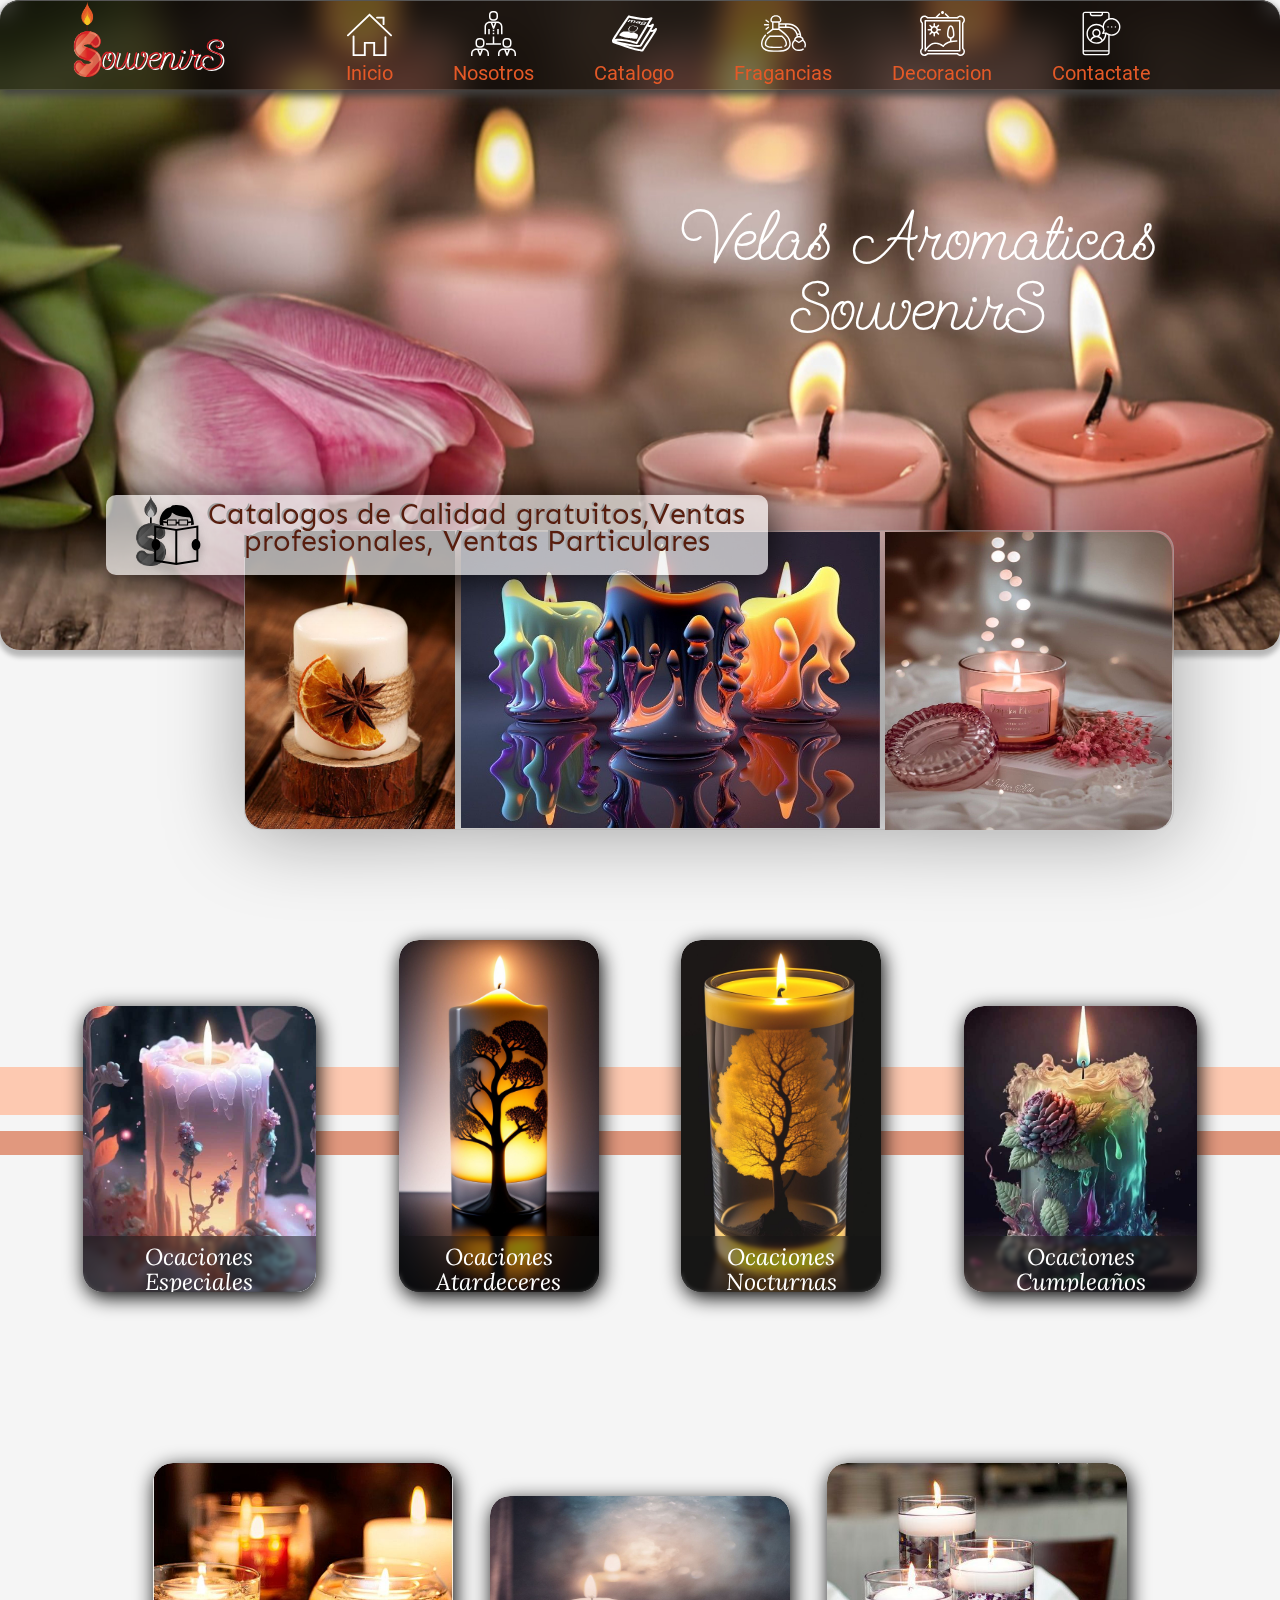
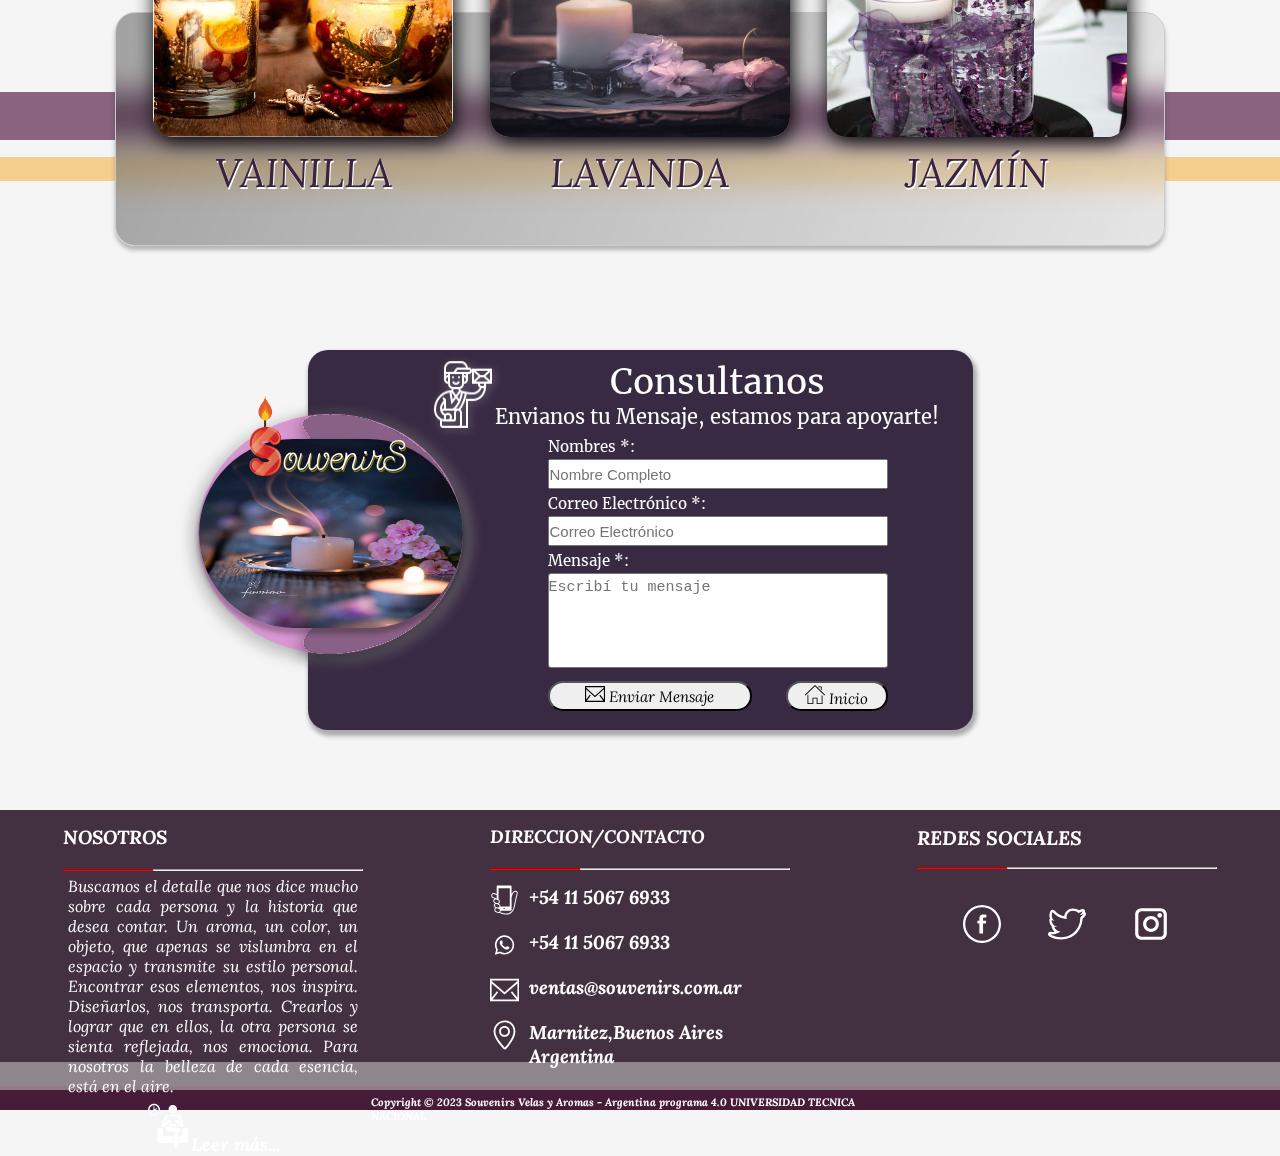
==== index.html @ 7fc3447e "Merge branch 'master' of https://github.com/inr3lme/ProyectoIntegradorGrupo9" ====
<!DOCTYPE html>
<html lang="es">
  <head>
    <meta charset="UTF-8" />
    <meta http-equiv="X-UA-Compatible" content="IE=edge" />
    <meta name="viewport" content="width=device-width, initial-scale=1.0" />
    <title>SouvenirS Velas y Aromas</title>
    <link rel="stylesheet" href="styles/fonts.css" />
    <link rel="stylesheet" href="styles/estilos.css" />
    <!--<link href="https://cdn.jsdelivr.net/npm/bootstrap@5.3.0-alpha3/dist/css/bootstrap.min.css" rel="stylesheet" integrity="sha384-KK94CHFLLe+nY2dmCWGMq91rCGa5gtU4mk92HdvYe+M/SXH301p5ILy+dN9+nJOZ" crossorigin="anonymous">
<script src="https://cdn.jsdelivr.net/npm/bootstrap@5.3.0-alpha3/dist/js/bootstrap.bundle.min.js" integrity="sha384-ENjdO4Dr2bkBIFxQpeoTz1HIcje39Wm4jDKdf19U8gI4ddQ3GYNS7NTKfAdVQSZe" crossorigin="anonymous"></script>-->
  </head>
  <body>

<!--------------------header------------------->
<header>
  <div class="logo">
    <img src="./images/letraS.png" alt="" />
    <h2>ouvenirS</h2>
    <h2>ouvenirS</h2>
  </div>
  <nav class="frame">
    <ul>
      <li>
        <a href="index.html"><img class="colorSvg" src="./images/home.svg" alt="" />Inicio</a>
      </li>
      <li>
        <a href="#nosotros"><img class="colorSvg" src="./images/nosotros.svg" alt=""/>Nosotros</a>
      </li>
      <li>
        <a href=""><img class="colorSvg" src="./images/catalogo.svg" alt=""/>Catalogo</a>
      </li>
      <li>
        <a href="#fragancias"><img class="colorSvg" src="./images/fragancia.svg" alt=""/>Fragancias</a>
      </li>
      <li>
        <a href="#decoration"><img class="colorSvg" src="./images/decoracion.svg" alt=""/>Decoracion</a>
      </li>
      <li>
        <a href="#contacto"><img class="colorSvg" src="./images/contacto.svg" alt=""/>Contactate</a>
      </li>
    </ul>
  </nav>
</header>
<!--------------------Main--------------------->
<main>
  <img src="./images/fondoMain1C.png" alt=""/>
  <h1>
    Velas Aromaticas <br/>SouvenirS
  </h1>
  
  <div class="pantallaCatalogo">
    <div class="catalogoPantalla">
      <div class="textoCatalogo">
        <img src="./images/logoBN.png" alt=""/>
        <img src="./images/man-reading.svg" alt=""/>
        <span>Catalogos de Calidad gratuitos,Ventas profesionales, Ventas
          Particulares</span>
        <span>Catalogos de Calidad gratuitos,Ventas profesionales, Ventas
          Particulares</span>
      </div>
    </div>
    <div class="pantallaVentas">
      <img src="./images/vela1.jpg" alt=""/>
      <img src="./images/vela2.jpeg" alt=""/>
      <img src="./images/vela3.jpeg" alt=""/>
    </div>   
  </div>

  <div class="primerasCards">
    <div class="cinta1b"></div>
    <div class="cinta1a"></div>

    <div class="cards">
      <div class="card card1">
        <img src="./images/imagenCard1a.jpeg" alt=""/>

        <div class="description">
          <h2>Ocaciones Especiales</h2>
          <br>
          <p>🕯️"ENCUENTROS AUTENTICOS" Velas naturales formuladas a base de aceites vegetales y perfumadas notas especiadas y frutales.</p>
        </div>
      </div>
      <div class="card card2">
        <img src="./images/imagenCard1b.jpeg" alt=""/>

        <div class="description">
          <h2>Ocaciones Atardeceres</h2> <br>
          <p>🕯️"RESPETAR LA NATURALEZA" Velas eco-blend, aromas alegres y frescos. Perfumadas notas en pomelo y enebro.</p>
        </div>
      </div>
      <div class="card card3">
        <img src="./images/imagenCard1c.jpeg" alt=""/>
        <div class="description">
          <h2>Ocaciones Nocturnas</h2> <br>
          <p>🕯️"DISEÑOS SELECTOS Una envolvente y profunda sensacion de sentir notas citricas de la bergamota, distinguida y sensual.

          </p>
        </div>
      </div>
      <div class="card card4">
        <img src="./images/imagenCard1d.jpeg" alt=""/>
        <div class="description">
          <h2>Ocaciones Cumpleaños</h2> <br>
          <p>🕯️"CELEBRACIONES" Aromas que conmemoran historias.Vela silver. Delicadas notas de madera blanca, aroma dulce,suave y elegante.</p>
        </div>
      </div>
    </div>
  </div>
  
    <div class="segundasCards" id="fragancias">

        <div class="cinta2b"></div>
        <div class="cinta2a"></div>
        <div class="fondoTransparente">
          <div class="cards2">
            <div class="container">
                <div class="card card1b">
                  <img src="./images/imagenVainilla.png" alt="">
                </div>
                <div class="txtVainilla">
                  <h2>VAINILLA</h2>
                </div>
            </div>
            <div class="container">
              <div class="card card2b">
                <img src="./images/imagenLavanda.jpeg" alt="">
              </div>
              <div class="txtLavanda">
                <h2>LAVANDA</h2>
              </div>
          </div>
            <div class="container">
              <div class="card card3b">
                <img src="./images/imagenJazmin.png" alt="">
              </div>
              <div class="txtJazmin">
                <h2>JAZMÍN</h2>
              </div>
          </div>
          </div>
        </div>

    </div>

  <div class="formularioContacto">
    <div class="logoForm">
      <div class="fondoLogo">
        <div class="fondoClaro"></div>
        <div class="fondoObscuro">
          <img src="./images/vectorObscuro.svg" alt="">
        </div>
        <img src="./images/imagenLogoForm.png" alt="">  
      </div>
      <div class="logF">
        <img src="./images/letraS.png" alt="">
        <h2>ouvenirS</h2>
      </div>
    </div>
    <div class="headerForm">
      <div class="imgText">
        <img src="./images/mailman.png" alt="">
        <div class="textHeaderForm">
        <h2>Consultanos</h2>
        <h2>Envianos tu Mensaje, estamos para apoyarte!</h2>
        </div>
    </div>
    <form action="#">
        <div class="formulario">
          <div class="nombres">
            <label for="nombres">Nombres *:</label>
            <input type="text" name="nombres" id="" placeholder="Nombre Completo" required>
          </div>
          <div class="correo">
            <label for="correo">Correo Electrónico *:</label>
            <input type="email" name="correo" id="" placeholder="Correo Electrónico" required>
          </div>
          <div class="mensaje">
            <label for="mensaje">Mensaje *:</label>
            <textarea name="mensaje" id="" cols="30" rows="20" resizable="false" placeholder="Escribí tu mensaje" required></textarea>
          </div>  
          <div class="btnFormulario">
            <button><img src="./images/email.svg" alt="">  Enviar Mensaje</button> 
            <button><img href="index.html" src="./images/home.svg" alt=""> Inicio</button>
          </div>
        </div>
    </form>
    </div> 
  </div> 
</main>
<!-------------------Footer-------------------->
<footer>
  <div class="cinta3b"></div>
  <div class="cinta3a"></div>
  <div class="contenidoFooter">
    <div class="nosotros" id="nosotros">
      <h2>NOSOTROS</h2><br>
      <div class="lineasFooter1">
        <hr>
        <hr>
      </div>
      <p>
        Buscamos el detalle que nos dice mucho sobre cada persona y la historia que desea contar. Un aroma, un color, un objeto, que apenas se vislumbra en el espacio y transmite su estilo personal. Encontrar esos elementos, nos inspira. Diseñarlos, nos transporta. Crearlos y lograr que en ellos, la otra persona se sienta reflejada, nos emociona. Para nosotros la belleza de cada esencia, está en el aire.
      </p>
      <div class="enlace">
        
        <h3><a href="nosotros.html"><img src="./images/waiting-while-reading-sit-wait-waiting-room-svgrepo-com.svg" alt="">Leer más...</a></h3>
      </div>
    </div>
    <div class="direccion">
      <h2>DIRECCION/CONTACTO</h2><br>
      <div class="lineasFooter2">
        <hr>
        <hr>
      </div>
      <div class="direccionIconos">
        <div class="iconoContacto">
          <img src="./images/smartphone-12-svgrepo-com.svg" alt="" class="iconoDireccion"> <h3>+54 11 5067 6933</h3>
        </div>
        <div class="iconoContacto">
          <img src="./images/whatsapp-svgrepo-com.svg" alt="" class="iconoDireccion"> <h3>+54 11 5067 6933</h3>
        </div>
        <div class="iconoContacto">
          <img src="./images/email.svg" alt="" class="iconoDireccion"> <h3>ventas@souvenirs.com.ar</h3>
        </div>
        <div class="iconoContacto">
          <img src="./images/location-pin-svgrepo-com.svg" alt="" class="iconoDireccion"> <h3>Marnitez,Buenos Aires Argentina</h3>
        </div>
      </div>
    </div>
    <div class="sociales">
      <h2>REDES SOCIALES</h2><br>
      <div class="lineasFooter3">
        <hr>
        <hr>
      </div>
      <div class="iconosSociales">
        <a href=""><img src="./images/facebook-svgrepo-com.svg" alt="" class="iconoSociales"></a>
        <a href=""><img src="./images/twitter-svgrepo-com.svg" alt="" class="iconoSociales"></a> 
        <a href=""><img src="./images/instagram-svgrepo-com.svg" alt="" class="iconoSociales"></a>
      </div>
    </div>
  </div>
  <div class="derechos">
    <h6>Copyright © 2023 Souvenirs Velas y Aromas - Argentina programa 4.0 UNIVERSIDAD TECNICA NACIONAL</h6>
  </div>
</footer> 
  </body>
</html>
---- styles/fonts.css ----
@font-face {
    font-family: 'Send Flowers';
    src: url(../Fonts/SendFlowers-Regular.ttf);
}
@font-face {
    font-family: Roboto;
    src: url(../Fonts/Roboto-Regular.ttf);
}
@font-face {
    font-family: Sen;
    src: url(../Fonts/Sen-Regular.ttf);
}
@font-face {
    font-family: Lora;
    src: url(../Fonts/Lora-Italic-VariableFont_wght.ttf);
}
@font-face {
    font-family: Merri;
    src: url(../Fonts/Merriweather-Regular.ttf);
}
---- styles/estilos.css ----
*{
    margin:0;
    padding: 0;
    box-sizing: border-box;
    text-decoration: none;
}

body{
    background:whitesmoke;
    position: relative;
}

header {
    position:fixed;
    width:100%;
    height: 90px;
    left: 0px;
    top: 0px;
    background:rgba(0,0,0,0.5);
    backdrop-filter: blur(12.5px);
    border-radius: 20px 20px 0px 0px;
    box-shadow:0px 5px 10px rgb(65, 65, 65); 
    border-style: outset;
    border-width: 1px 0px 0px;
    border-color:rgb(86, 86, 86); 
    border-bottom: 1px solid #FFFFFF20;
    z-index: 1;
}
header::before{
    content:'';
    position:absolute;
    top: 0px;
    left: -100%;
    width: 100%;
    height: 100%;
    background: linear-gradient(90deg,transparent,rgba(255,255,255,.4),transparent);
    transition: .5s;
}
header:hover::before{
    left: 100%;
}

.logo img{
    position:absolute;
    width:65px;
    height:75px;
    left:55px;
    top:1px;
}
.logo h2{
    position: absolute;
    width: 124px;
    height: 50px;
    left: 102px;
    top: 31px;
    font-family: 'Send Flowers', cursive;
    font-style: normal;
    font-weight: 400;
    font-size: 40px;
    line-height: 50px;
    color: #FFFFFF;
}

.logo h2 + h2 {
    position: absolute;
    width: 124px;
    height: 50px;
    left: 100px;
    top: 30px;

    font-family: 'Send Flowers';
    font-style: normal;
    font-weight: 400;
    font-size: 40px;
    line-height: 50px;
    color: #D12228;
}

.frame{
    display:flex;
    flex-direction: row;
    justify-content: flex-end;
    padding: 0px 129px 0px 0px;
    /*gap:55px;*/

    position: absolute;
    width: 100%;
    height: 85px;
    left: 0px;
    top: 10px;
}
.frame ul {
    display: flex;
    list-style: none;
    gap: 60px;
}

.frame a{
    display:flex;
    flex-direction: column;
    align-items: center;
    font-family: Roboto;
    font-weight: 400;
    font-size: 20px;
    line-height: 35px;
    text-align: center;
    color:#E45927;
}

.colorSvg{
    filter: brightness(0) saturate(100%) invert(100%) sepia(100%) saturate(2%) hue-rotate(100deg) brightness(105%) contrast(101%);
    width:45px;
    height:45px;
    text-align: center;
    transition: .3s;
}

.colorSvg:hover{
    filter: brightness(0) saturate(100%) invert(90%) sepia(75%) saturate(400%) hue-rotate(3deg) brightness(107%) contrast(104%);
    transform: translate(-3px) scale(1.05);
}
.frame a:hover > img{
    filter: brightness(0) saturate(100%) invert(90%) sepia(75%) saturate(400%) hue-rotate(3deg) brightness(107%) contrast(104%);
    transform: translate(-3px) scale(1.05);
}

main > img{
    position: absolute;
    top: 0px;
    left: 0px;
    width: 100%;
    height: 650px;
    box-shadow: 0px 5px 5px 2px rgba(0, 0, 0, 0.25);
    border-radius: 20px;
}
main h1{
    position: absolute;
    width: 497px;
    height: 95px;
    left: 670px;
    top: 203px;

    font-family: 'Send Flowers';
    font-style: normal;
    font-weight: 400;
    font-size: 70px;
    line-height: 70px;
    text-align: center;
    color: #ffffff;
}
.pantallaCatalogo{
    position: relative;
    width:1068px;
    height: 380px;
    left: 0px;
    margin:0 auto;
    top:495px;
    display: flex;
    justify-content:flex-end;
}
.textoCatalogo{
    position: absolute;
    width: 662px;
    height: 80px;
    /*left: 80px;*/
    left: 0px;
    top: 0px;
    background: rgba(239, 239, 239, 0.7);
    box-shadow: 4px 4px 40px rgba(0, 0, 0, 0.8);
    border-radius: 10px;
    z-index: 1;
}
.textoCatalogo img{
    position: absolute;
    width: 70px;
    height: 70px;
    left: 10px;
    top: 1px;
}
.textoCatalogo img + img{
position: absolute;
width: 60px;
    height: 60px;
    left: 40px;
    top: 10px;
    filter: drop-shadow(0px 4px 5px rgba(0, 0, 0, 0.3));
}

.textoCatalogo span{
    position: absolute;
    width: 587px;
    height: 56px;
    left: 75px;
    top: 5px;

    font-family: 'Sen';
    font-style: normal;
    font-weight: 400;
    font-size: 29px;
    line-height: 27px;
    text-align: center;
    color: #A0A0A0;
}

.textoCatalogo span + span{
    position: absolute;
    width: 587px;
    height: 55px;
    left: 77px;
    top: 6px;

    font-family: 'Sen';
    font-style: normal;
    font-weight: 400;
    font-size: 29px;
    line-height: 27px;
    text-align: center;
    color: #571D0E;
}

.pantallaVentas{
    position: absolute;
    box-sizing: border-box;
    /*margin: 0 auto;*/
    width: 930px;
    height: 300px;
    top: 35px;

    background: linear-gradient(180deg, rgba(255, 255, 255, 0.25) 0%, rgba(255, 255, 255, 0) 120.69%);
    border: 1px solid rgba(167, 165, 165, 0.5);
    filter: drop-shadow(0px 4px 40px rgba(0, 0, 0, 0.35));
    backdrop-filter: blur(10px);
    border-radius: 20px;

    font-display: flex;
    
}
.pantallaVentas img:nth-child(1){
    position: absolute;
    width: 210px;
    height: 298px;
    left: 0px;
    top: 0px;
    border-radius: 20px 0px 0px 20px;
}
.pantallaVentas img:nth-child(2){
    position: absolute;
    width: 419px;
    height: 296px;
    left: 216px;
    top: 1px;
}

.pantallaVentas img:nth-child(3){
    position: absolute;
    width: 287.04px;
    height: 298px;
    left: 640px;
    top: 1px;
    border-radius: 0px 20px 20px 0px;
}

.cinta1a{
    position: absolute;
    width: 100%;
    height: 48px;
    left: 0px;
    top: 1067px;
    background: #FDC9B1;
}
.cinta1b{
    position: absolute;
    width: 100%;
    height: 24px;
    left: 0px;
    top: 1131px;
    background: #E1987E;
}

.cards{
    position: relative;
    width: 100%;
    height: 352px;
    left: 0px;
    top: 560px;
    
    display: flex;
    justify-content: space-evenly;
    align-items: flex-end;
}
.card{
    border-radius:20px;
    box-shadow:2px 5px 20px black;
    overflow:hidden;

}
.card h2{
    font-family: Lora;
    font-size: 1.45rem;
    font-weight:normal;
    font-style: italic;
    line-height: 25px;
}

.description{
    box-sizing: border-box;
    padding: 8px;
    position: relative;
    background: rgba(19, 19, 19, 0.5);
    backdrop-filter: blur(2px);
    color: white;
    bottom: 60px;
    text-align: center;
    transition: .5s;
}

.card:hover{
    cursor: pointer;
}
.card:hover .description{
    bottom:175px;
    background: black;
}
.card1{
    width: 233px;
    height: 286px;
}
.card1 img{
    width: 233px;
    height: 286px;
    border-radius: 20px;   
}

.card2{
    width: 200px;
    height: 352px;
}
.card2 img{
    width: 200px;
    height: 352px;
    border-radius: 20px;
}
.card3 {
    width: 200px;
    height: 352px;
}    
.card3 img{
    width: 200px;
    height: 352px;
    border-radius: 20px;
}
.card4 {
    width: 233px;
    height: 286px;
}    
.card4 img{
    width: 233px;
    height: 286px;
    border-radius: 20px;
}

.segundasCards{
    position: relative;
    top:740px;
    width: 100%;
}

.segundasCards h2{
    font-family: Lora;
    font-size: 2.5rem;
    font-weight: normal;
    font-style: italic;
    text-shadow: 1px 2px #FFFFFF;
    color:#3b2340;
}

.cinta2b{
    position: absolute;
    width: 100%;
    height: 48px;
    left: 0px;
    top: 220px;
    background: #896380;;
}
.cinta2a{
    position: absolute;
    width: 100%;
    height: 24px;
    left: 0px;
    top: 285px;
    background: #F5CF8E;
}

.fondoTransparente{
    position:absolute;
    left:0;
    right:0;
    margin-left: auto;
    margin-right: auto;
    width: 82%;
    height: 234px;
    top: 140px;

    background: linear-gradient(110.22deg, rgba(0, 0, 0, 0.34) -1.34%, rgba(153, 153, 153, 0.06) 114.55%);
    border: 1px solid #CDCCCC;
    box-shadow: 0px 4px 4px rgba(29, 29, 29, 0.3);
    backdrop-filter: blur(15px);
    border-radius: 20px;
}

.cards2{
    margin-top: -150px;
    display: flex;
    justify-content:space-evenly ;
    align-items: flex-end;
}
.container{
    display: flex;
    flex-flow: column;
    gap:10px;
}
.card1b{
    width: 300px;
    height: 274px;
}

.card1b img{
    width: 300px;
    height: 274px;
    border-radius: 20px;
}
.txtVainilla{
    width: 300px;
    text-align: center;
}

.card2b{
    width: 300px;
    height: 241px;
    
}

.card2b img{
    width: 300px;
    height: 241px;
    border-radius: 20px;
}

.txtLavanda{
    width: 300px;
    text-align: center;
}

.card3b{
    width: 300px;
    height: 274px;
}

.card3b img{
    width: 300px;
    border-radius: 20px;  
}

.txtJazmin{
    width: 300px;
    text-align: center;
}

.formularioContacto{
    position: absolute;
    width: 665px;
    height: 380px;
    left:0;
    right:0;
    margin-left: auto;
    margin-right: auto;
    top: 1950px;
    background-color: #382A43;
    box-shadow: 2px 4px 4px 2px rgba(0, 0, 0, 0.3);
    border-radius: 20px;
}
.logoForm{
    position: absolute;
    width: 265px;
    height: 240px;
    left: -110px;
    top: 64px;
    border-radius: 90%;
    background-color: #D896D2;
    box-shadow: -4px 4px 15px rgba(0, 0, 0, 0.25), 4px 4px 15px rgba(255, 255, 255, 0.4);
    box-shadow: -4px 4px 15px 2px rgba(0, 0, 0, 0.25), 4px 4px 15px 2px rgba(255, 255, 255, 0.4);
}
.logF{
    position: absolute;
    top:-18px;
    left: 30px;
    display: flex;
    align-items: flex-end; 
    margin: 0;
    padding: 0;
}
.logF img{
    width: 75px;
    height: 80px;
}
.logF h2{
    font-family: 'Send Flowers', cursive;
    font-style: normal;
    font-weight: 400;
    font-size: 40px;
    line-height: 50px;
    color: #FFFFFF;
    text-shadow: 1px 2px #81750A;
    margin-bottom:-6px;
    margin-left: -20px;
}

.fondoObscuro{
    position: absolute;
    width: 157.44px;
    height: 238px;
    left: 85px;
    top: -12px;
}

.fondoLogo> img{
    position: absolute;
    width: 264px;
    height: 188.86px;
    left: 1px;
    top: 25px;

    box-shadow: 0px 4px 4px 2px rgba(0, 0, 0, 0.25);
    border-radius: 100px;
}

.headerForm{
    width:95%;
    margin-top:10px;
}
.imgText{
    display: flex;
    justify-content: flex-end;
    text-align: center;
    font-family: Merri;
    color: #fff;
}
.headerForm img{
    filter: drop-shadow(2px 2px 5px rgba(255, 255, 255, 0.3));
}

.textHeaderForm h2:nth-child(1){
    font-weight: 400;
    font-size: 35px;
}
.textHeaderForm h2:nth-child(2){
    font-weight: 400;
    font-size: 20px;
}

.formulario{
    position:absolute;
    display: flex;
    flex-direction: column;
    align-self:stretch;
}
.nombres {
    width: 340px;
    height: 75px;
    margin-left: 240px;
    margin-top: 8px;
    font-family: Merri;
    color: #fff;
    font-size:15px;
    display: flex;
    flex-direction: column;
    gap:3px;

}
.nombres input{
    width:100%;
    height: 30px;
    font-size: 15px;
}

.correo{
    width: 340px;
    height: 75px;
    margin-left: 240px;
    margin-top: -18px;
    font-family: Merri;
    color: #fff;
    font-size:15px;
    display: flex;
    flex-direction: column;
    gap:3px;
}
.correo input{
    width: 100%;
    height: 30px;
    font-size: 15px;
}
.mensaje{
    width: 340px;
    height: 120px;
    margin-left: 240px;
    margin-top: -18px;
    font-family: Merri;
    color: #fff;
    font-size:15px;
    display: flex;
    flex-direction: column;
    gap:3px;
}
.mensaje textarea{
    width: 100%;
    height: 95px;
    resize: none;
    font-size: 15px;
    padding-top: 5px;
    border-radius: 3px;
}

.btnFormulario{
    width: 340px;
    height: 30px;
    margin-left: 240px;
    margin-top: 10px;
    display: flex;
    justify-content:space-between;
    gap:15px;
}
.btnFormulario img{
    width: 20px;
}
.btnFormulario button:nth-child(1){
    width:60%;
    font-family: Lora;
    font-size: 15px;
    border-radius: 50px;
}
.btnFormulario button:nth-child(2){
    width:30%;
    font-family: Lora;
    font-size: 15px;
    border-radius: 50px;
}

footer{
position: absolute;
width: 100%;
height: 300px;
top: 2410px;
background: #433041;
font-family: Lora;
}

.cinta3b{
    position: absolute;
    width: 100%;
    height: 24px;
    left: 0px;
    top: 276px;

    background: #4B0730;
    opacity: 0.5;
    
}

.cinta3a{
    position: absolute;
    width: 100%;
    height: 28.01px;
    left: 0px;
    top: 252px;

    background: rgba(217, 217, 217, 0.5);
}

.contenidoFooter{
    position: relative;
    display:flex;
    justify-content:space-around;
}

.nosotros{
    /*position: absolute;*/
    width: 300px;
    height: 300px;
    left: 77px;
    top: 0px;
    padding-top:15px;
    color: #fff;
}
.nosotros h2{
    font-size:19px;
}
.lineasFooter1{
    display: flex;
}
.lineasFooter1 hr:nth-child(2){
    width:70%;
}
.lineasFooter1 hr:nth-child(1){
    width:30%;
    border-color: #fe0000;
}

.nosotros > p{
    padding: 5px;
    text-align:justify;
}
.enlace{
    display: flex;
    align-items: flex-end;
    justify-content: center;
}
.enlace a{
    text-decoration: none;
    color: #fff;
}
.enlace a img{
    width:45px;
    height: 50px;
    filter: brightness(0) saturate(100%) invert(100%) sepia(100%) saturate(2%) hue-rotate(100deg) brightness(105%) contrast(101%);filter: brightness(0) saturate(100%) invert(100%) sepia(100%) saturate(2%) hue-rotate(100deg) brightness(105%) contrast(101%);
}

.direccion{
    /*position: absolute;*/
    width: 300px;
    height: 300px;
    left: 460px;
    top: 0px;
    padding-top: 15px;
    font-family: Lora;
    color: #fff;
}
.direccion h2{
    font-size: 18px;
}
.lineasFooter2{
    display: flex;
}
.lineasFooter2 hr:nth-child(2){
    width:70%;
}
.lineasFooter2 hr:nth-child(1){
    width:30%;
    border-color: #fe0000;
}

.iconoDireccion {
    width: 29px;
    height: 30px;
    filter: brightness(0) saturate(100%) invert(100%) sepia(100%) saturate(2%) hue-rotate(100deg) brightness(105%) contrast(101%);filter: brightness(0) saturate(100%) invert(100%) sepia(100%) saturate(2%) hue-rotate(100deg) brightness(105%) contrast(101%);
}
.iconoContacto{
    padding-top: 15px;
    display: flex;
    align-content:space-between;
    gap:10px; 
}

.sociales{
    /*position: absolute;*/
    width: 300px;
    height: 300px;
    left: 850px;
    top: 0px;
    padding-top:15px;
    font-family: Lora;
    color: #fff;
    font-size: 13px;
}
.lineasFooter3{
    display: flex;
}
.lineasFooter3 hr:nth-child(2){
    width:70%;
}
.lineasFooter3 hr:nth-child(1){
    width:30%;
    border-color: #fe0000;
}
.iconosSociales{
    display: flex;
    justify-content:space-evenly;
    padding-top: 35px;
}
.iconoSociales{
    width: 38px;
    height: 40px;
    filter: brightness(0) saturate(100%) invert(100%) sepia(100%) saturate(2%) hue-rotate(100deg) brightness(105%) contrast(101%);filter: brightness(0) saturate(100%) invert(100%) sepia(100%) saturate(2%) hue-rotate(100deg) brightness(105%) contrast(101%);
}

.derechos{
    position: absolute;
    width: 41%;
    top: 95%;
    left: 29%;
    right: 0;
    margin-left: 0 auto;
    margin-top: 0 auto;
    text-decoration: italic;
    color: #fff;
}
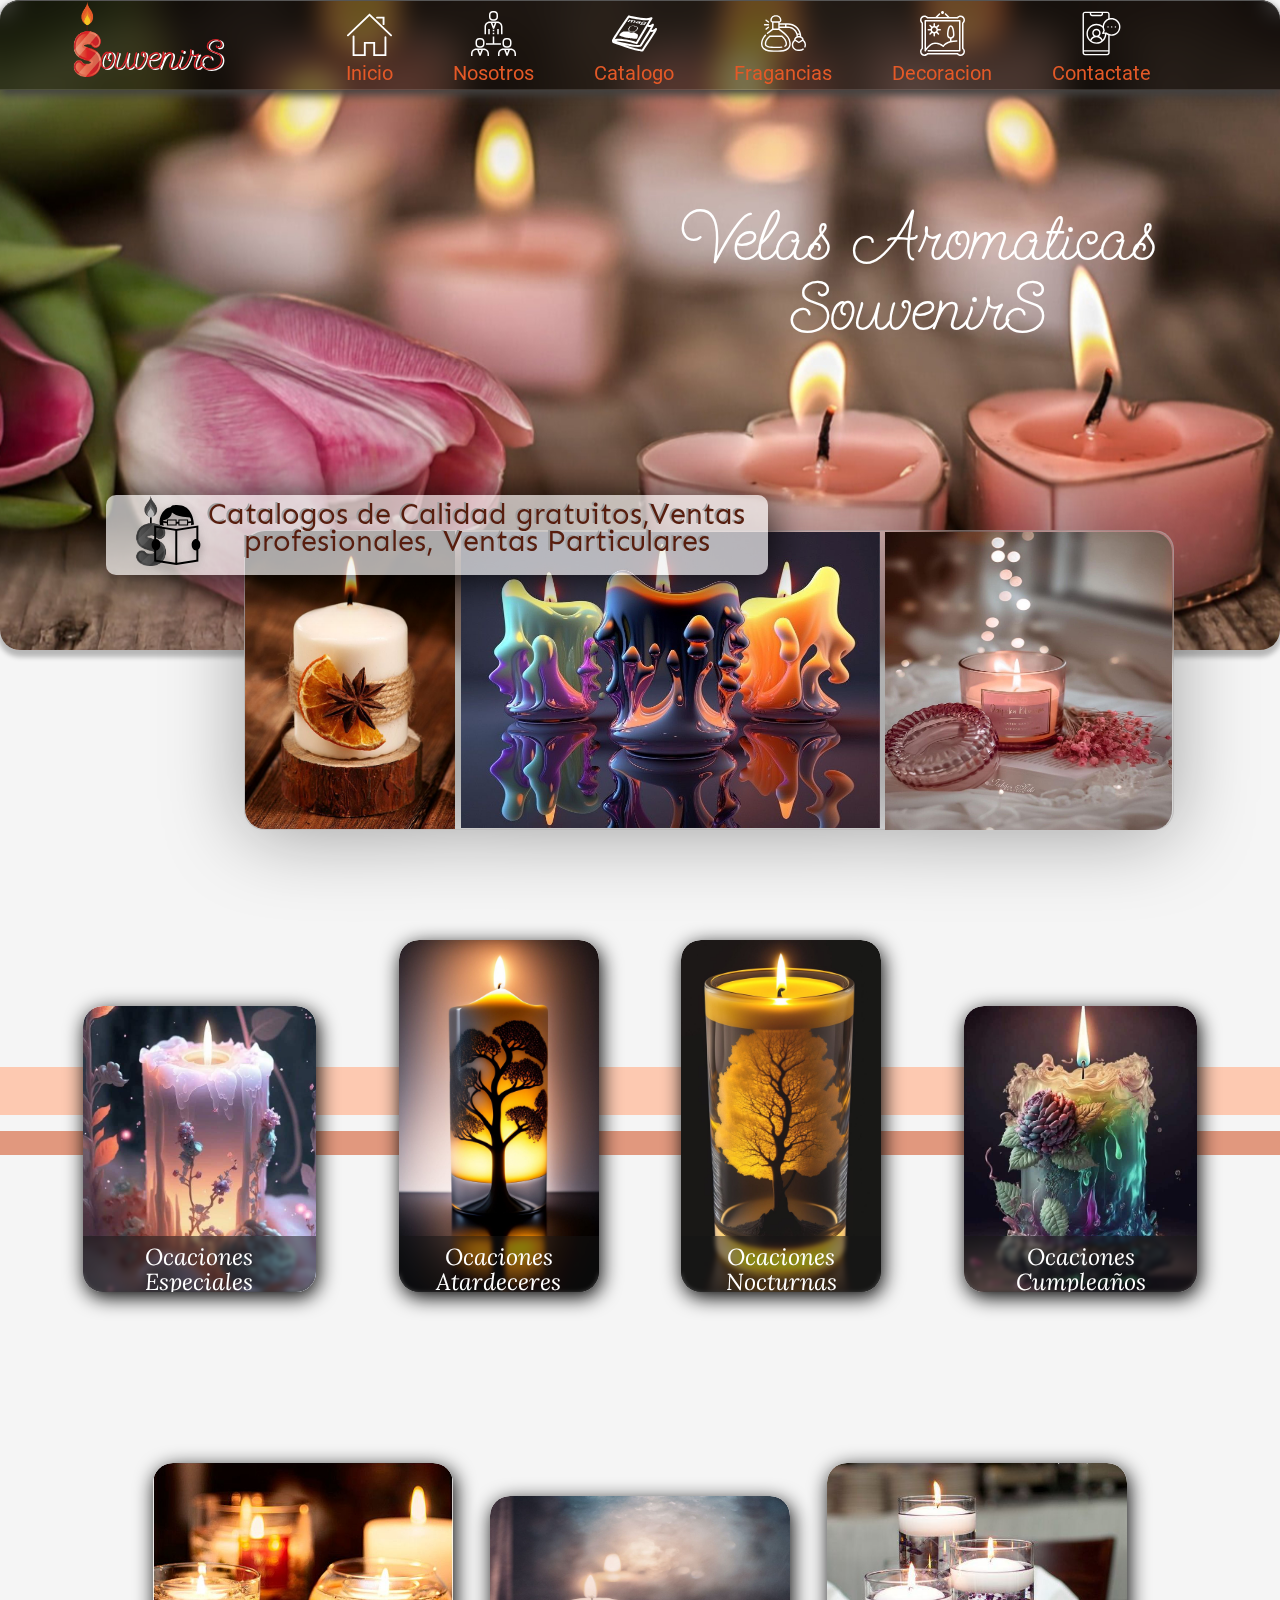
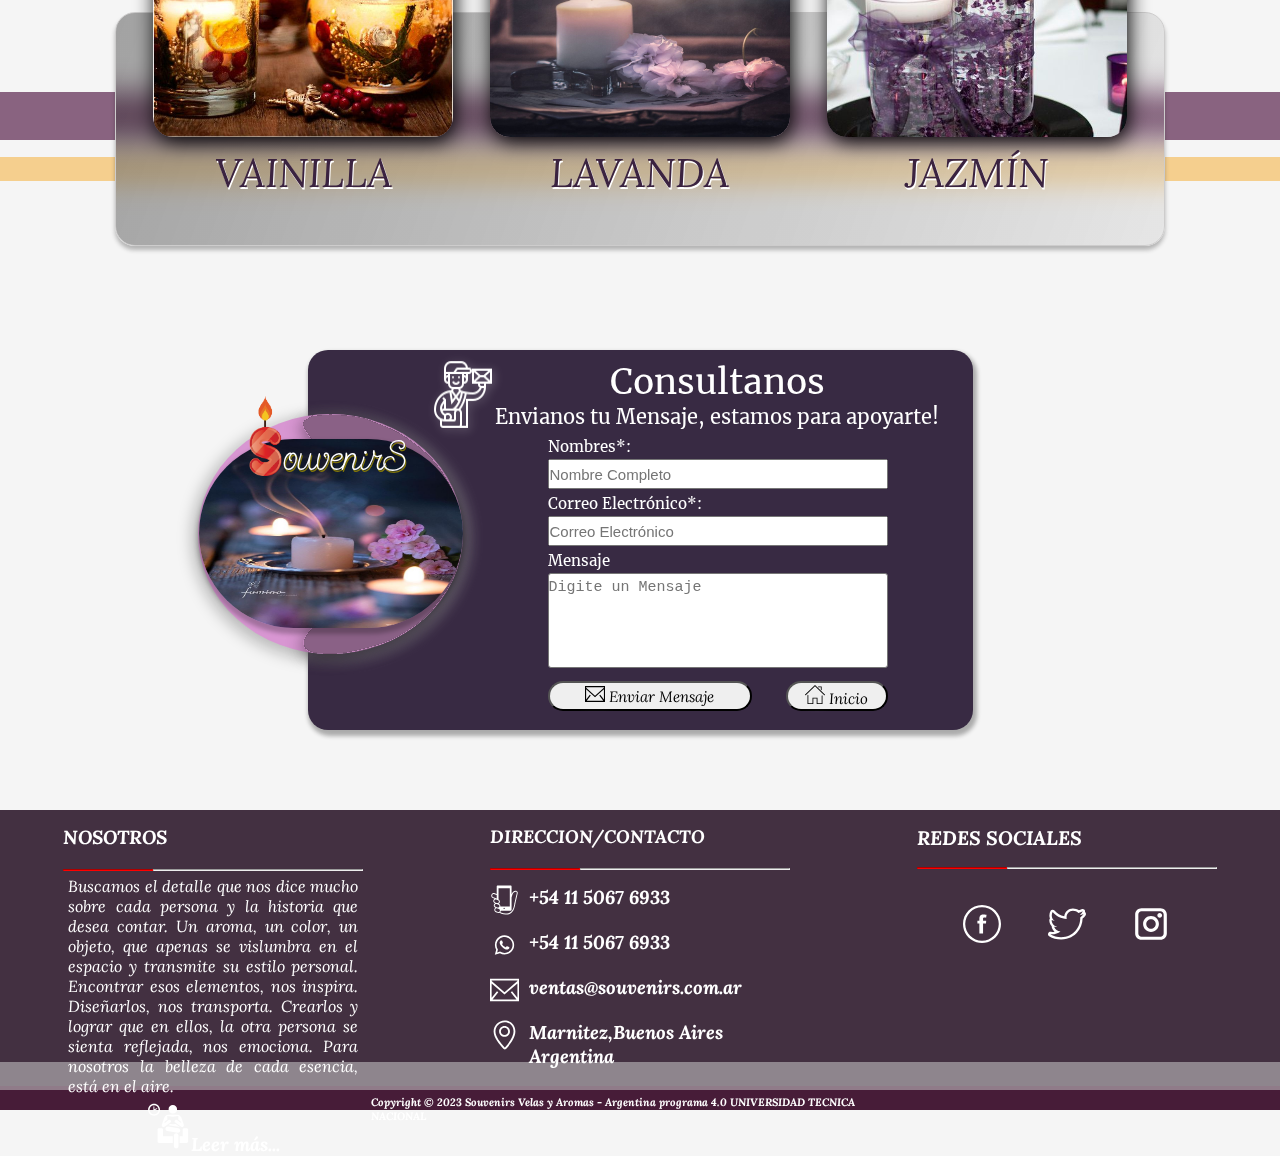
==== commit 54e681df: "se agregan descripciones a ocaciones y a nosotros" ====
--- a/index.html
+++ b/index.html
@@ -7,8 +7,6 @@
     <title>SouvenirS Velas y Aromas</title>
     <link rel="stylesheet" href="styles/fonts.css" />
     <link rel="stylesheet" href="styles/estilos.css" />
-    <!--<link href="https://cdn.jsdelivr.net/npm/bootstrap@5.3.0-alpha3/dist/css/bootstrap.min.css" rel="stylesheet" integrity="sha384-KK94CHFLLe+nY2dmCWGMq91rCGa5gtU4mk92HdvYe+M/SXH301p5ILy+dN9+nJOZ" crossorigin="anonymous">
-<script src="https://cdn.jsdelivr.net/npm/bootstrap@5.3.0-alpha3/dist/js/bootstrap.bundle.min.js" integrity="sha384-ENjdO4Dr2bkBIFxQpeoTz1HIcje39Wm4jDKdf19U8gI4ddQ3GYNS7NTKfAdVQSZe" crossorigin="anonymous"></script>-->
   </head>
   <body>
 
@@ -168,20 +166,19 @@
     <form action="#">
         <div class="formulario">
           <div class="nombres">
-            <label for="nombres">Nombres *:</label>
-            <input type="text" name="nombres" id="" placeholder="Nombre Completo" required>
+            <label for="nombres">Nombres*:</label>
+            <input type="text" name="nombres" id="" placeholder="Nombre Completo">
           </div>
           <div class="correo">
-            <label for="correo">Correo Electrónico *:</label>
-            <input type="email" name="correo" id="" placeholder="Correo Electrónico" required>
+            <label for="correo">Correo Electrónico*:</label>
+            <input type="email" name="correo" id="" placeholder="Correo Electrónico">
           </div>
           <div class="mensaje">
-            <label for="mensaje">Mensaje *:</label>
-            <textarea name="mensaje" id="" cols="30" rows="20" resizable="false" placeholder="Escribí tu mensaje" required></textarea>
+            <label for="mensaje">Mensaje</label>
+            <textarea name="mensaje" id="" cols="30" rows="20" resizable="false" placeholder="Digite un Mensaje"></textarea>
           </div>  
           <div class="btnFormulario">
-            <button><img src="./images/email.svg" alt="">  Enviar Mensaje</button> 
-            <button><img href="index.html" src="./images/home.svg" alt=""> Inicio</button>
+            <button><img src="./images/email.svg" alt="">  Enviar Mensaje</button> <button><img src="./images/home.svg" alt=""> Inicio</button>
           </div>
         </div>
     </form>
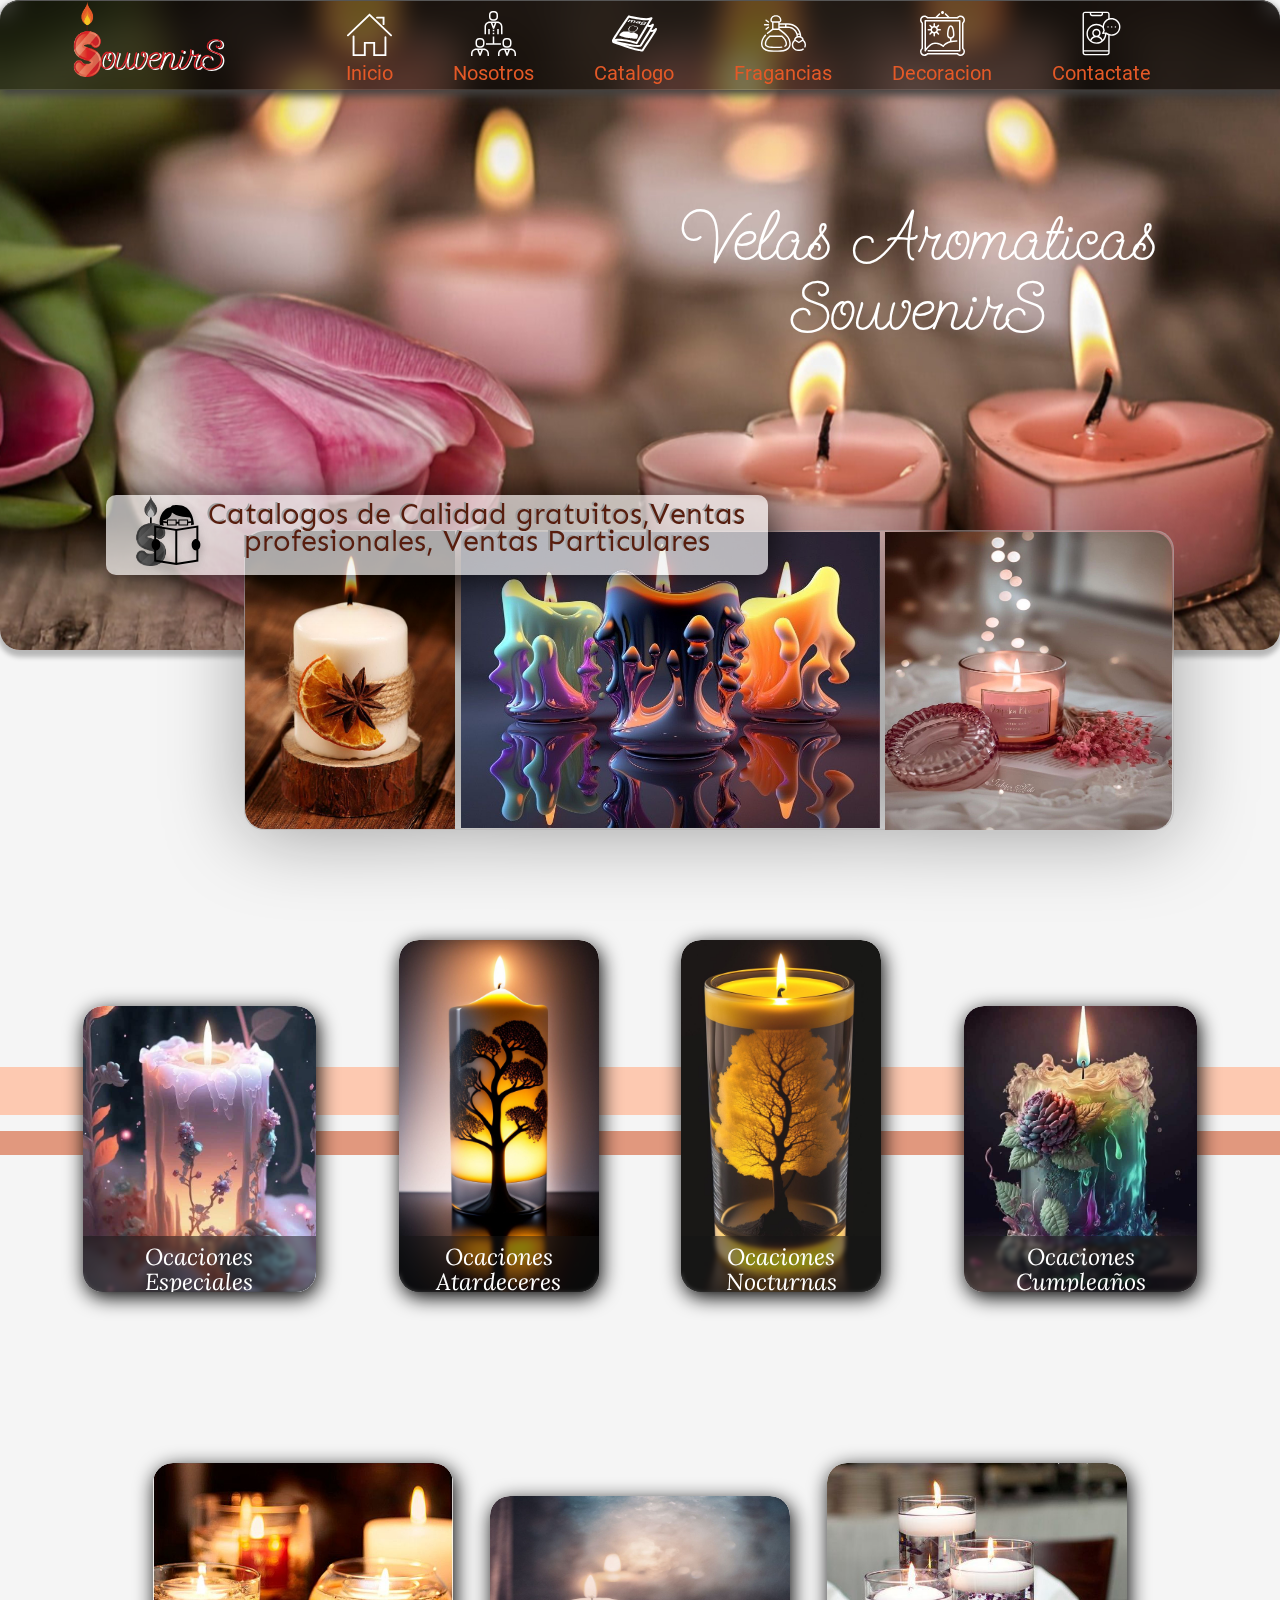
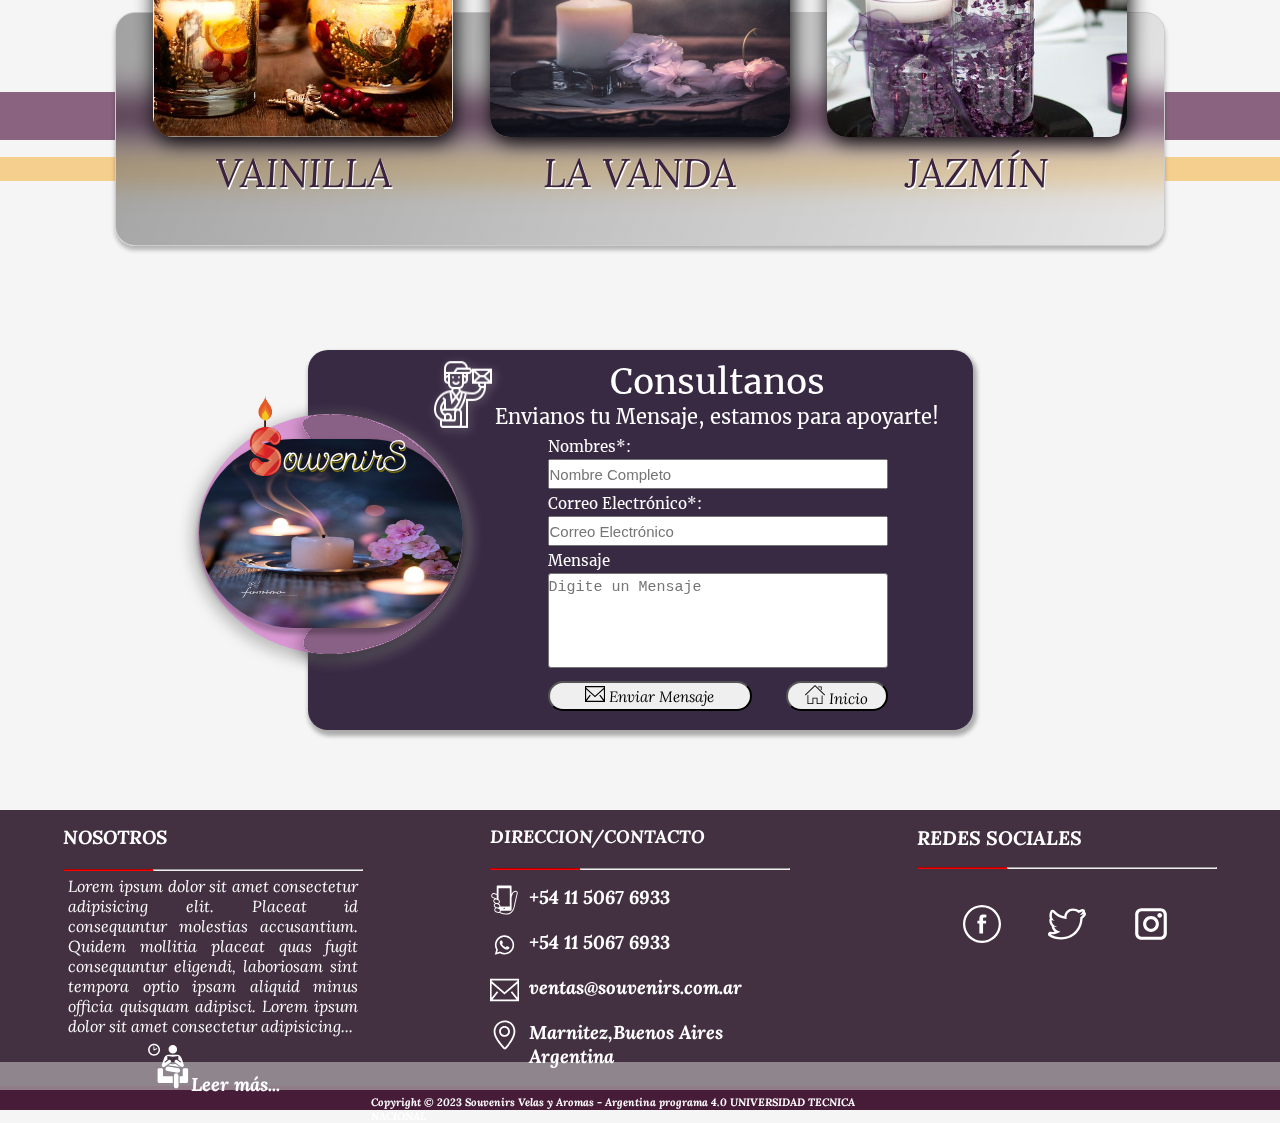
==== commit 2a00ad27: "Algunos cambios" ====
--- a/index.html
+++ b/index.html
@@ -9,238 +9,349 @@
     <link rel="stylesheet" href="styles/estilos.css" />
   </head>
   <body>
-
-<!--------------------header------------------->
-<header>
-  <div class="logo">
-    <img src="./images/letraS.png" alt="" />
-    <h2>ouvenirS</h2>
-    <h2>ouvenirS</h2>
-  </div>
-  <nav class="frame">
-    <ul>
-      <li>
-        <a href="index.html"><img class="colorSvg" src="./images/home.svg" alt="" />Inicio</a>
-      </li>
-      <li>
-        <a href="#nosotros"><img class="colorSvg" src="./images/nosotros.svg" alt=""/>Nosotros</a>
-      </li>
-      <li>
-        <a href=""><img class="colorSvg" src="./images/catalogo.svg" alt=""/>Catalogo</a>
-      </li>
-      <li>
-        <a href="#fragancias"><img class="colorSvg" src="./images/fragancia.svg" alt=""/>Fragancias</a>
-      </li>
-      <li>
-        <a href="#decoration"><img class="colorSvg" src="./images/decoracion.svg" alt=""/>Decoracion</a>
-      </li>
-      <li>
-        <a href="#contacto"><img class="colorSvg" src="./images/contacto.svg" alt=""/>Contactate</a>
-      </li>
-    </ul>
-  </nav>
-</header>
-<!--------------------Main--------------------->
-<main>
-  <img src="./images/fondoMain1C.png" alt=""/>
-  <h1>
-    Velas Aromaticas <br/>SouvenirS
-  </h1>
-  
-  <div class="pantallaCatalogo">
-    <div class="catalogoPantalla">
-      <div class="textoCatalogo">
-        <img src="./images/logoBN.png" alt=""/>
-        <img src="./images/man-reading.svg" alt=""/>
-        <span>Catalogos de Calidad gratuitos,Ventas profesionales, Ventas
-          Particulares</span>
-        <span>Catalogos de Calidad gratuitos,Ventas profesionales, Ventas
-          Particulares</span>
-      </div>
-    </div>
-    <div class="pantallaVentas">
-      <img src="./images/vela1.jpg" alt=""/>
-      <img src="./images/vela2.jpeg" alt=""/>
-      <img src="./images/vela3.jpeg" alt=""/>
-    </div>   
-  </div>
-
-  <div class="primerasCards">
-    <div class="cinta1b"></div>
-    <div class="cinta1a"></div>
-
-    <div class="cards">
-      <div class="card card1">
-        <img src="./images/imagenCard1a.jpeg" alt=""/>
-
-        <div class="description">
-          <h2>Ocaciones Especiales</h2>
-          <br>
-          <p>🕯️"ENCUENTROS AUTENTICOS" Velas naturales formuladas a base de aceites vegetales y perfumadas notas especiadas y frutales.</p>
-        </div>
-      </div>
-      <div class="card card2">
-        <img src="./images/imagenCard1b.jpeg" alt=""/>
-
-        <div class="description">
-          <h2>Ocaciones Atardeceres</h2> <br>
-          <p>🕯️"RESPETAR LA NATURALEZA" Velas eco-blend, aromas alegres y frescos. Perfumadas notas en pomelo y enebro.</p>
-        </div>
-      </div>
-      <div class="card card3">
-        <img src="./images/imagenCard1c.jpeg" alt=""/>
-        <div class="description">
-          <h2>Ocaciones Nocturnas</h2> <br>
-          <p>🕯️"DISEÑOS SELECTOS Una envolvente y profunda sensacion de sentir notas citricas de la bergamota, distinguida y sensual.
-
-          </p>
-        </div>
-      </div>
-      <div class="card card4">
-        <img src="./images/imagenCard1d.jpeg" alt=""/>
-        <div class="description">
-          <h2>Ocaciones Cumpleaños</h2> <br>
-          <p>🕯️"CELEBRACIONES" Aromas que conmemoran historias.Vela silver. Delicadas notas de madera blanca, aroma dulce,suave y elegante.</p>
-        </div>
-      </div>
-    </div>
-  </div>
-  
-    <div class="segundasCards" id="fragancias">
-
+    <!--------------------header------------------->
+    <header>
+      <div class="logo">
+        <img src="./images/letraS.png" alt="" />
+        <h2>ouvenirS</h2>
+        <h2>ouvenirS</h2>
+      </div>
+      <nav class="frame">
+        <ul>
+          <li>
+            <a href="index.html"
+              ><img class="colorSvg" src="./images/home.svg" alt="" />Inicio</a
+            >
+          </li>
+          <li>
+            <a href="#nosotros"
+              ><img
+                class="colorSvg"
+                src="./images/nosotros.svg"
+                alt=""
+              />Nosotros</a
+            >
+          </li>
+          <li>
+            <a href=""
+              ><img
+                class="colorSvg"
+                src="./images/catalogo.svg"
+                alt=""
+              />Catalogo</a
+            >
+          </li>
+          <li>
+            <a href="#fragancias"
+              ><img
+                class="colorSvg"
+                src="./images/fragancia.svg"
+                alt=""
+              />Fragancias</a
+            >
+          </li>
+          <li>
+            <a href="#decoration"
+              ><img
+                class="colorSvg"
+                src="./images/decoracion.svg"
+                alt=""
+              />Decoracion</a
+            >
+          </li>
+          <li>
+            <a href="#contacto"
+              ><img
+                class="colorSvg"
+                src="./images/contacto.svg"
+                alt=""
+              />Contactate</a
+            >
+          </li>
+        </ul>
+      </nav>
+    </header>
+    <!--------------------Main--------------------->
+    <main>
+      <img src="./images/fondoMain1C.png" alt="" />
+      <h1>Velas Aromaticas <br />SouvenirS</h1>
+
+      <div class="pantallaCatalogo">
+        <div class="catalogoPantalla">
+          <div class="textoCatalogo">
+            <img src="./images/logoBN.png" alt="" />
+            <img src="./images/man-reading.svg" alt="" />
+            <span
+              >Catalogos de Calidad gratuitos,Ventas profesionales, Ventas
+              Particulares</span
+            >
+            <span
+              >Catalogos de Calidad gratuitos,Ventas profesionales, Ventas
+              Particulares</span
+            >
+          </div>
+        </div>
+        <div class="pantallaVentas">
+          <img src="./images/vela1.jpg" alt="" />
+          <img src="./images/vela2.jpeg" alt="" />
+          <img src="./images/vela3.jpeg" alt="" />
+        </div>
+      </div>
+
+      <div class="primerasCards">
+        <div class="cinta1b"></div>
+        <div class="cinta1a"></div>
+
+        <div class="cards">
+          <div class="card card1">
+            <img src="./images/imagenCard1a.jpeg" alt="" />
+
+            <div class="description">
+              <h2>Ocaciones Especiales</h2>
+              <br />
+              <p>
+                🕯️ Lorem ipsum dolor sit, amet consectetur adipisicing elit.
+                Rerum, ea est quae perspiciatis cumque sapiente amet dignissimos
+              </p>
+            </div>
+          </div>
+          <div class="card card2">
+            <img src="./images/imagenCard1b.jpeg" alt="" />
+
+            <div class="description">
+              <h2>Ocaciones Atardeceres</h2>
+              <br />
+              <p>
+                🕯️ Lorem ipsum dolor sit, amet consectetur adipisicing elit.
+                Rerum, ea est quae perspiciatis cumque sapiente amet dignissimos
+              </p>
+            </div>
+          </div>
+          <div class="card card3">
+            <img src="./images/imagenCard1c.jpeg" alt="" />
+            <div class="description">
+              <h2>Ocaciones Nocturnas</h2>
+              <br />
+              <p>
+                🕯️ Lorem ipsum dolor sit, amet consectetur adipisicing elit.
+                Rerum, ea est quae perspiciatis cumque sapiente amet dignissimos
+              </p>
+            </div>
+          </div>
+          <div class="card card4">
+            <img src="./images/imagenCard1d.jpeg" alt="" />
+            <div class="description">
+              <h2>Ocaciones Cumpleaños</h2>
+              <br />
+              <p>
+                🕯️ Lorem ipsum dolor sit, amet consectetur adipisicing elit.
+                Rerum, ea est quae perspiciatis cumque sapiente amet dignissimos
+              </p>
+            </div>
+          </div>
+        </div>
+      </div>
+
+      <div class="segundasCards" id="fragancias">
         <div class="cinta2b"></div>
         <div class="cinta2a"></div>
         <div class="fondoTransparente">
           <div class="cards2">
             <div class="container">
-                <div class="card card1b">
-                  <img src="./images/imagenVainilla.png" alt="">
-                </div>
-                <div class="txtVainilla">
-                  <h2>VAINILLA</h2>
-                </div>
+              <div class="card card1b">
+                <img src="./images/imagenVainilla.png" alt="" />
+              </div>
+              <div class="txtVainilla">
+                <h2>VAINILLA</h2>
+              </div>
             </div>
             <div class="container">
               <div class="card card2b">
-                <img src="./images/imagenLavanda.jpeg" alt="">
+                <img src="./images/imagenLavanda.jpeg" alt="" />
               </div>
               <div class="txtLavanda">
-                <h2>LAVANDA</h2>
-              </div>
-          </div>
+                <h2>LA VANDA</h2>
+              </div>
+            </div>
             <div class="container">
               <div class="card card3b">
-                <img src="./images/imagenJazmin.png" alt="">
+                <img src="./images/imagenJazmin.png" alt="" />
               </div>
               <div class="txtJazmin">
                 <h2>JAZMÍN</h2>
               </div>
-          </div>
-          </div>
-        </div>
-
-    </div>
-
-  <div class="formularioContacto">
-    <div class="logoForm">
-      <div class="fondoLogo">
-        <div class="fondoClaro"></div>
-        <div class="fondoObscuro">
-          <img src="./images/vectorObscuro.svg" alt="">
-        </div>
-        <img src="./images/imagenLogoForm.png" alt="">  
-      </div>
-      <div class="logF">
-        <img src="./images/letraS.png" alt="">
-        <h2>ouvenirS</h2>
-      </div>
-    </div>
-    <div class="headerForm">
-      <div class="imgText">
-        <img src="./images/mailman.png" alt="">
-        <div class="textHeaderForm">
-        <h2>Consultanos</h2>
-        <h2>Envianos tu Mensaje, estamos para apoyarte!</h2>
-        </div>
-    </div>
-    <form action="#">
-        <div class="formulario">
-          <div class="nombres">
-            <label for="nombres">Nombres*:</label>
-            <input type="text" name="nombres" id="" placeholder="Nombre Completo">
-          </div>
-          <div class="correo">
-            <label for="correo">Correo Electrónico*:</label>
-            <input type="email" name="correo" id="" placeholder="Correo Electrónico">
-          </div>
-          <div class="mensaje">
-            <label for="mensaje">Mensaje</label>
-            <textarea name="mensaje" id="" cols="30" rows="20" resizable="false" placeholder="Digite un Mensaje"></textarea>
-          </div>  
-          <div class="btnFormulario">
-            <button><img src="./images/email.svg" alt="">  Enviar Mensaje</button> <button><img src="./images/home.svg" alt=""> Inicio</button>
-          </div>
-        </div>
-    </form>
-    </div> 
-  </div> 
-</main>
-<!-------------------Footer-------------------->
-<footer>
-  <div class="cinta3b"></div>
-  <div class="cinta3a"></div>
-  <div class="contenidoFooter">
-    <div class="nosotros" id="nosotros">
-      <h2>NOSOTROS</h2><br>
-      <div class="lineasFooter1">
-        <hr>
-        <hr>
-      </div>
-      <p>
-        Buscamos el detalle que nos dice mucho sobre cada persona y la historia que desea contar. Un aroma, un color, un objeto, que apenas se vislumbra en el espacio y transmite su estilo personal. Encontrar esos elementos, nos inspira. Diseñarlos, nos transporta. Crearlos y lograr que en ellos, la otra persona se sienta reflejada, nos emociona. Para nosotros la belleza de cada esencia, está en el aire.
-      </p>
-      <div class="enlace">
-        
-        <h3><a href="nosotros.html"><img src="./images/waiting-while-reading-sit-wait-waiting-room-svgrepo-com.svg" alt="">Leer más...</a></h3>
-      </div>
-    </div>
-    <div class="direccion">
-      <h2>DIRECCION/CONTACTO</h2><br>
-      <div class="lineasFooter2">
-        <hr>
-        <hr>
-      </div>
-      <div class="direccionIconos">
-        <div class="iconoContacto">
-          <img src="./images/smartphone-12-svgrepo-com.svg" alt="" class="iconoDireccion"> <h3>+54 11 5067 6933</h3>
-        </div>
-        <div class="iconoContacto">
-          <img src="./images/whatsapp-svgrepo-com.svg" alt="" class="iconoDireccion"> <h3>+54 11 5067 6933</h3>
-        </div>
-        <div class="iconoContacto">
-          <img src="./images/email.svg" alt="" class="iconoDireccion"> <h3>ventas@souvenirs.com.ar</h3>
-        </div>
-        <div class="iconoContacto">
-          <img src="./images/location-pin-svgrepo-com.svg" alt="" class="iconoDireccion"> <h3>Marnitez,Buenos Aires Argentina</h3>
-        </div>
-      </div>
-    </div>
-    <div class="sociales">
-      <h2>REDES SOCIALES</h2><br>
-      <div class="lineasFooter3">
-        <hr>
-        <hr>
-      </div>
-      <div class="iconosSociales">
-        <a href=""><img src="./images/facebook-svgrepo-com.svg" alt="" class="iconoSociales"></a>
-        <a href=""><img src="./images/twitter-svgrepo-com.svg" alt="" class="iconoSociales"></a> 
-        <a href=""><img src="./images/instagram-svgrepo-com.svg" alt="" class="iconoSociales"></a>
-      </div>
-    </div>
-  </div>
-  <div class="derechos">
-    <h6>Copyright © 2023 Souvenirs Velas y Aromas - Argentina programa 4.0 UNIVERSIDAD TECNICA NACIONAL</h6>
-  </div>
-</footer> 
+            </div>
+          </div>
+        </div>
+      </div>
+
+      <div class="formularioContacto">
+        <div class="logoForm">
+          <div class="fondoLogo">
+            <div class="fondoClaro"></div>
+            <div class="fondoObscuro">
+              <img src="./images/vectorObscuro.svg" alt="" />
+            </div>
+            <img src="./images/imagenLogoForm.png" alt="" />
+          </div>
+          <div class="logF">
+            <img src="./images/letraS.png" alt="" />
+            <h2>ouvenirS</h2>
+          </div>
+        </div>
+        <div class="headerForm">
+          <div class="imgText">
+            <img src="./images/mailman.png" alt="" />
+            <div class="textHeaderForm">
+              <h2>Consultanos</h2>
+              <h2>Envianos tu Mensaje, estamos para apoyarte!</h2>
+            </div>
+          </div>
+          <form action="#">
+            <div class="formulario">
+              <div class="nombres">
+                <label for="nombres">Nombres*:</label>
+                <input
+                  type="text"
+                  name="nombres"
+                  id=""
+                  placeholder="Nombre Completo"
+                />
+              </div>
+              <div class="correo">
+                <label for="correo">Correo Electrónico*:</label>
+                <input
+                  type="email"
+                  name="correo"
+                  id=""
+                  placeholder="Correo Electrónico"
+                />
+              </div>
+              <div class="mensaje">
+                <label for="mensaje">Mensaje</label>
+                <textarea
+                  name="mensaje"
+                  id=""
+                  cols="30"
+                  rows="20"
+                  resizable="false"
+                  placeholder="Digite un Mensaje"
+                ></textarea>
+              </div>
+              <div class="btnFormulario">
+                <button>
+                  <img src="./images/email.svg" alt="" /> Enviar Mensaje
+                </button>
+                <button><img src="./images/home.svg" alt="" /> Inicio</button>
+              </div>
+            </div>
+          </form>
+        </div>
+      </div>
+    </main>
+    <!-------------------Footer-------------------->
+    <footer>
+      <div class="cinta3b"></div>
+      <div class="cinta3a"></div>
+      <div class="contenidoFooter">
+        <div class="nosotros" id="nosotros">
+          <h2>NOSOTROS</h2>
+          <br />
+          <div class="lineasFooter1">
+            <hr />
+            <hr />
+          </div>
+          <p>
+            Lorem ipsum dolor sit amet consectetur adipisicing elit. Placeat id
+            consequuntur molestias accusantium. Quidem mollitia placeat quas
+            fugit consequuntur eligendi, laboriosam sint tempora optio ipsam
+            aliquid minus officia quisquam adipisci. Lorem ipsum dolor sit amet
+            consectetur adipisicing...
+          </p>
+          <div class="enlace">
+            <h3>
+              <a href="nosotros.html"
+                ><img
+                  src="./images/waiting-while-reading-sit-wait-waiting-room-svgrepo-com.svg"
+                  alt=""
+                />Leer más...</a
+              >
+            </h3>
+          </div>
+        </div>
+        <div class="direccion">
+          <h2>DIRECCION/CONTACTO</h2>
+          <br />
+          <div class="lineasFooter2">
+            <hr />
+            <hr />
+          </div>
+          <div class="direccionIconos">
+            <div class="iconoContacto">
+              <img
+                src="./images/smartphone-12-svgrepo-com.svg"
+                alt=""
+                class="iconoDireccion"
+              />
+              <h3>+54 11 5067 6933</h3>
+            </div>
+            <div class="iconoContacto">
+              <img
+                src="./images/whatsapp-svgrepo-com.svg"
+                alt=""
+                class="iconoDireccion"
+              />
+              <h3>+54 11 5067 6933</h3>
+            </div>
+            <div class="iconoContacto">
+              <img src="./images/email.svg" alt="" class="iconoDireccion" />
+              <h3>ventas@souvenirs.com.ar</h3>
+            </div>
+            <div class="iconoContacto">
+              <img
+                src="./images/location-pin-svgrepo-com.svg"
+                alt=""
+                class="iconoDireccion"
+              />
+              <h3>Marnitez,Buenos Aires Argentina</h3>
+            </div>
+          </div>
+        </div>
+        <div class="sociales">
+          <h2>REDES SOCIALES</h2>
+          <br />
+          <div class="lineasFooter3">
+            <hr />
+            <hr />
+          </div>
+          <div class="iconosSociales">
+            <a href=""
+              ><img
+                src="./images/facebook-svgrepo-com.svg"
+                alt=""
+                class="iconoSociales"
+            /></a>
+            <a href=""
+              ><img
+                src="./images/twitter-svgrepo-com.svg"
+                alt=""
+                class="iconoSociales"
+            /></a>
+            <a href=""
+              ><img
+                src="./images/instagram-svgrepo-com.svg"
+                alt=""
+                class="iconoSociales"
+            /></a>
+          </div>
+        </div>
+      </div>
+      <div class="derechos">
+        <h6>
+          Copyright © 2023 Souvenirs Velas y Aromas - Argentina programa 4.0
+          UNIVERSIDAD TECNICA NACIONAL
+        </h6>
+      </div>
+    </footer>
   </body>
-</html>+</html>
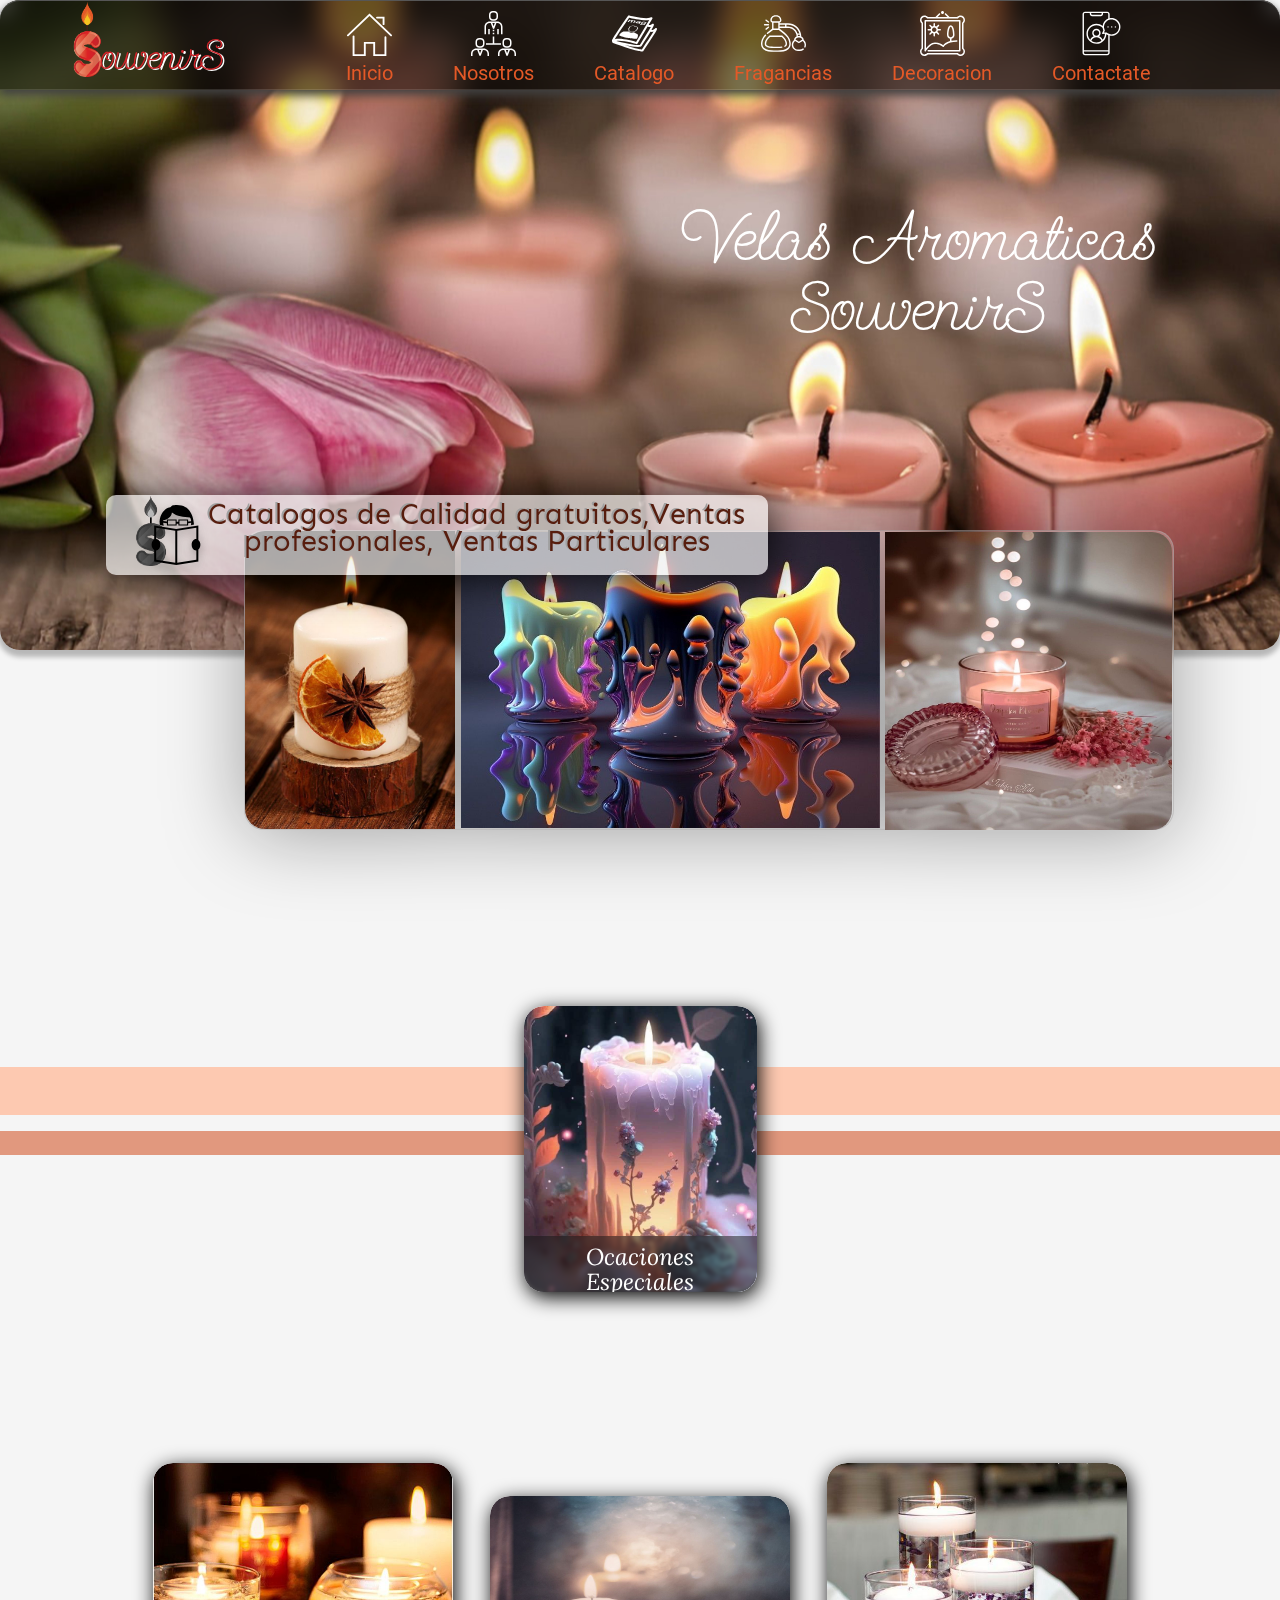
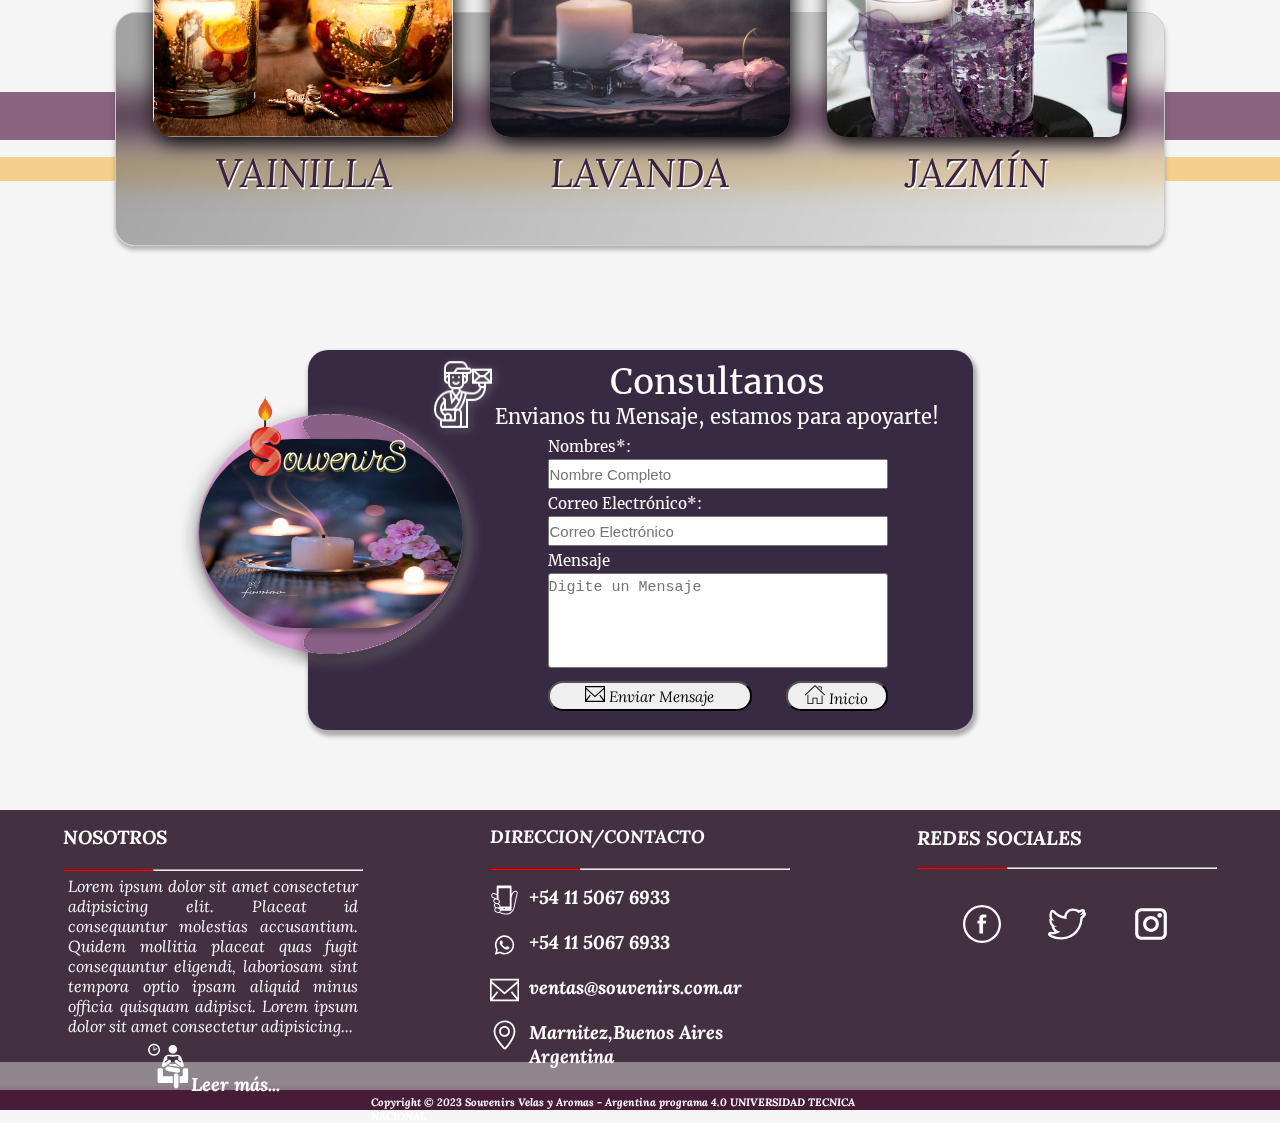
==== commit f9481bb7: "Fallo al fusionar" ====
--- a/index.html
+++ b/index.html
@@ -106,17 +106,13 @@
           <div class="card card1">
             <img src="./images/imagenCard1a.jpeg" alt="" />
 
-            <div class="description">
-              <h2>Ocaciones Especiales</h2>
-              <br />
-              <p>
-                🕯️ Lorem ipsum dolor sit, amet consectetur adipisicing elit.
-                Rerum, ea est quae perspiciatis cumque sapiente amet dignissimos
-              </p>
-            </div>
-          </div>
-          <div class="card card2">
-            <img src="./images/imagenCard1b.jpeg" alt="" />
+        <div class="description">
+          <h2>Ocaciones Especiales</h2>
+          <br>
+          <p>🕯️"ENCUENTROS AUTENTICOS" Velas naturales formuladas a base de aceites vegetales y perfumadas notas especiadas y frutales.</p>
+      </div>
+      <div class="card card2">
+        <img src="./images/imagenCard1b.jpeg" alt=""/>
 
             <div class="description">
               <h2>Ocaciones Atardeceres</h2>
@@ -170,7 +166,7 @@
                 <img src="./images/imagenLavanda.jpeg" alt="" />
               </div>
               <div class="txtLavanda">
-                <h2>LA VANDA</h2>
+                <h2>LAVANDA</h2>
               </div>
             </div>
             <div class="container">
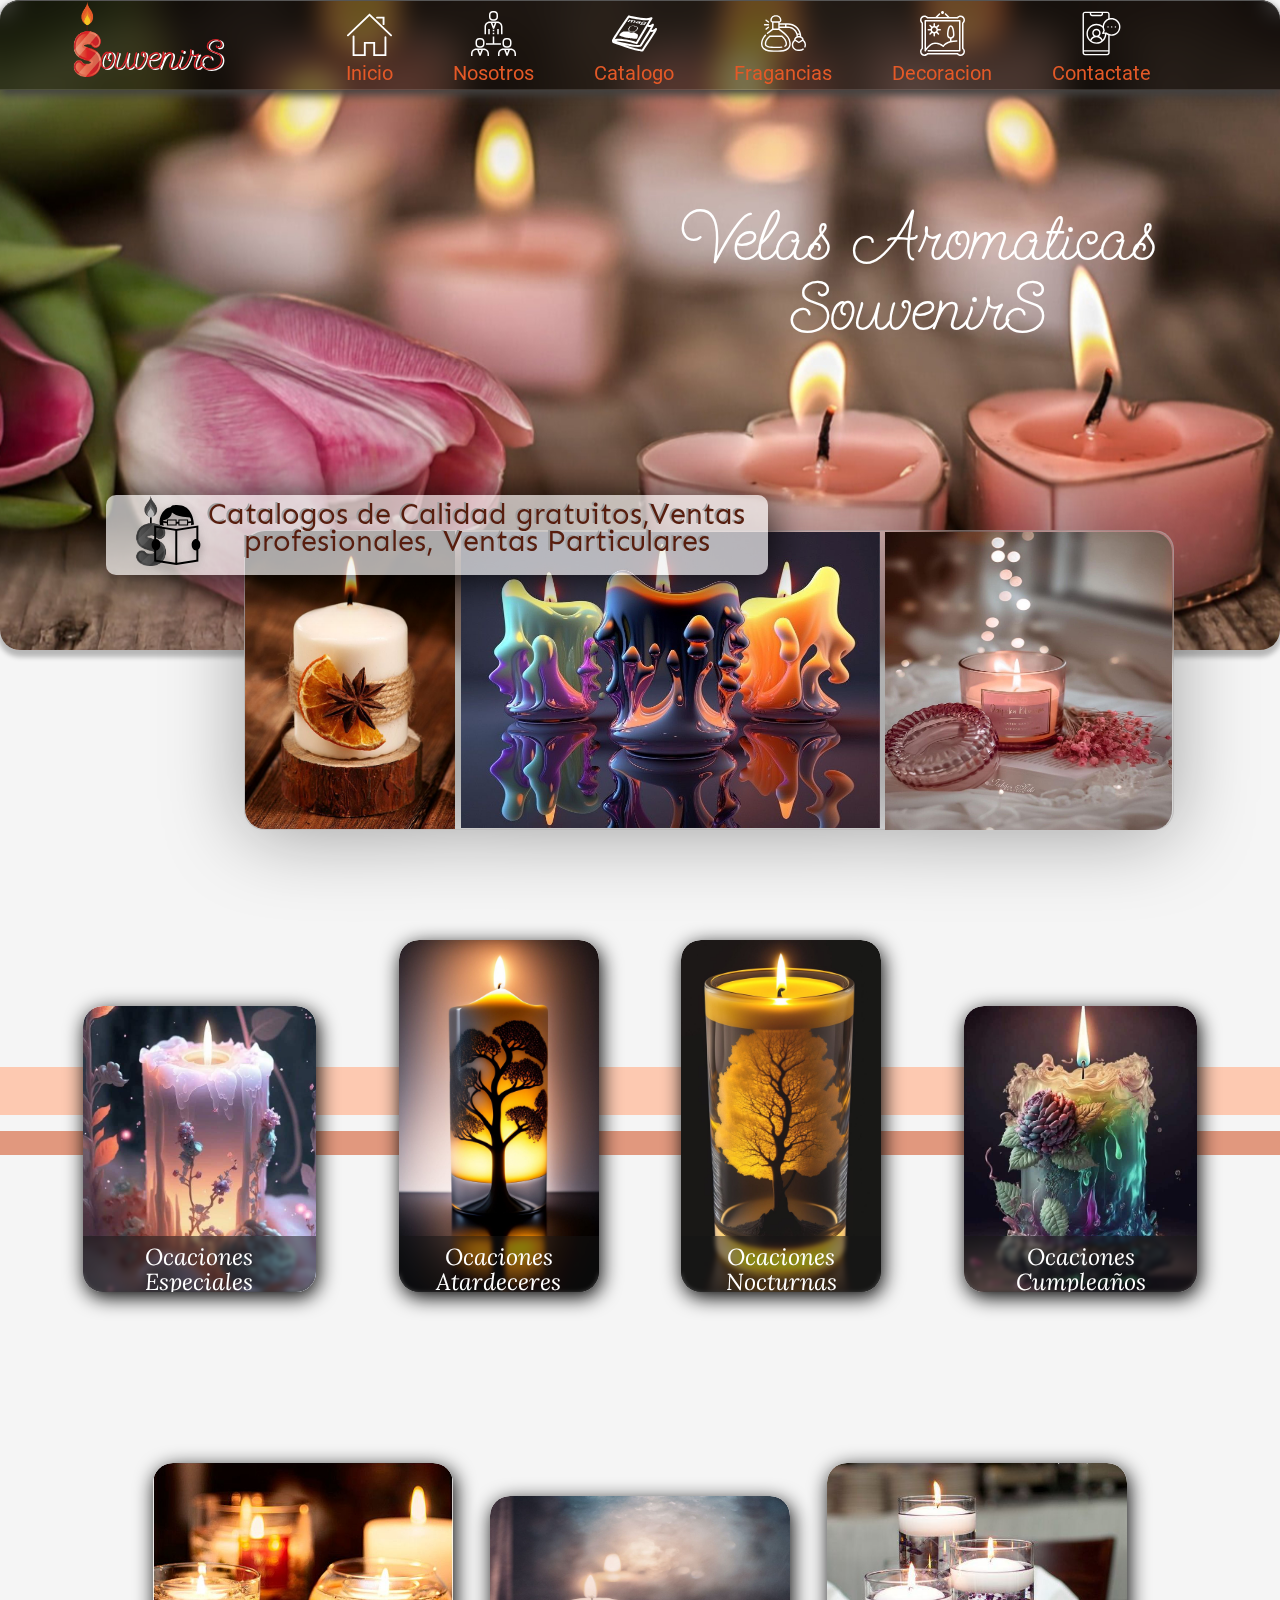
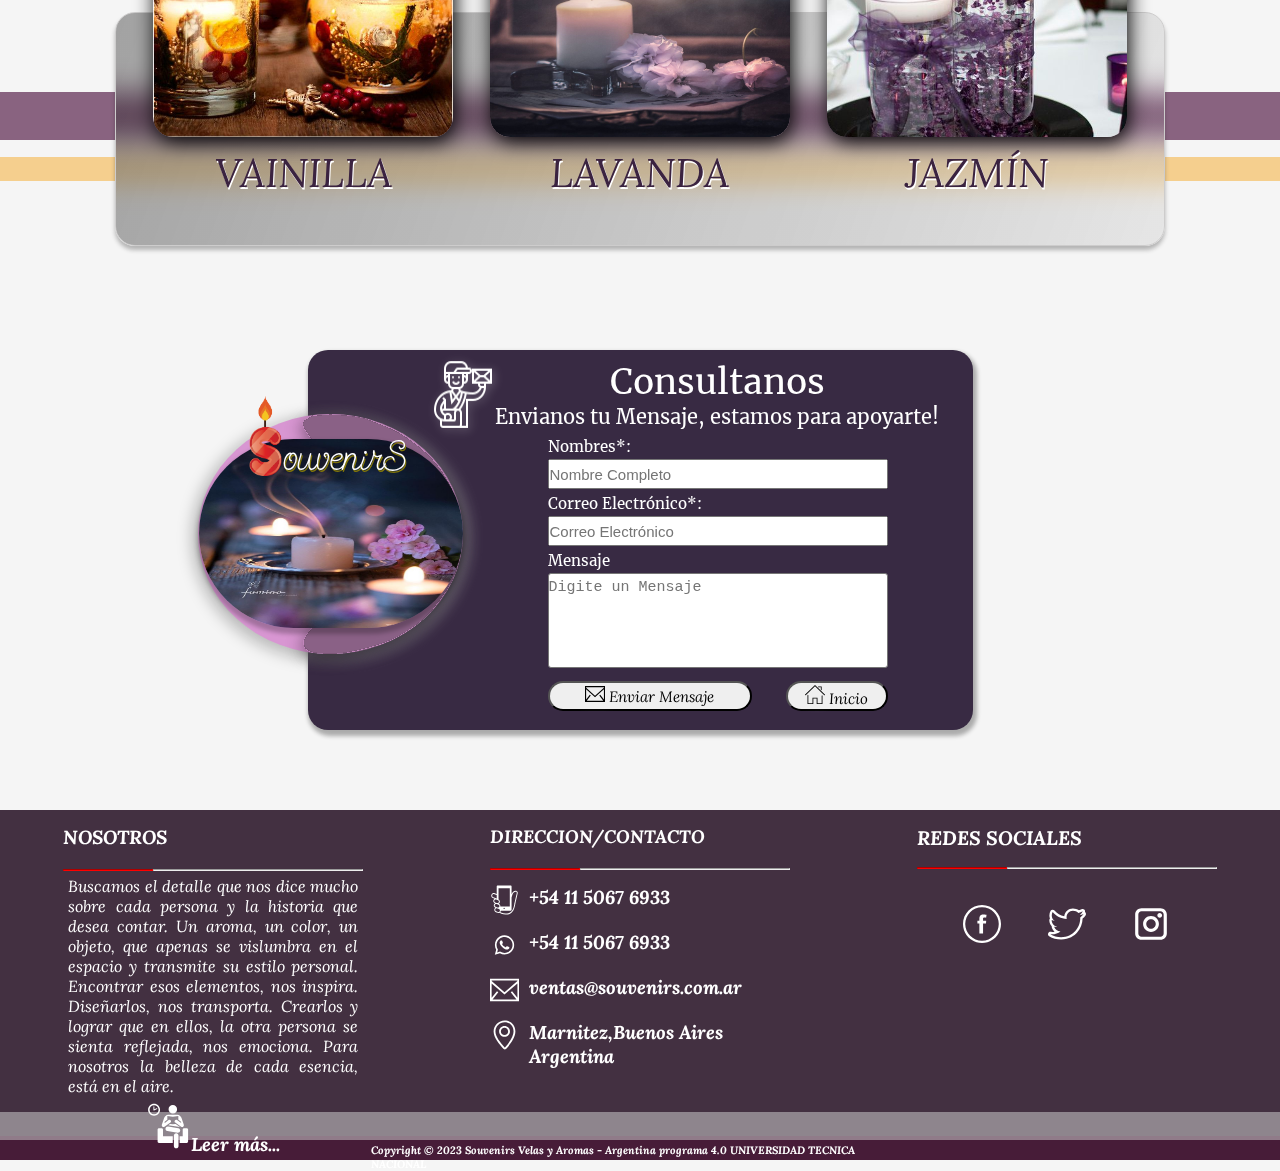
==== commit 34e3b032: "Correccion del enlace del Footer" ====
--- a/index.html
+++ b/index.html
@@ -9,345 +9,237 @@
     <link rel="stylesheet" href="styles/estilos.css" />
   </head>
   <body>
-    <!--------------------header------------------->
-    <header>
-      <div class="logo">
-        <img src="./images/letraS.png" alt="" />
-        <h2>ouvenirS</h2>
-        <h2>ouvenirS</h2>
-      </div>
-      <nav class="frame">
-        <ul>
-          <li>
-            <a href="index.html"
-              ><img class="colorSvg" src="./images/home.svg" alt="" />Inicio</a
-            >
-          </li>
-          <li>
-            <a href="#nosotros"
-              ><img
-                class="colorSvg"
-                src="./images/nosotros.svg"
-                alt=""
-              />Nosotros</a
-            >
-          </li>
-          <li>
-            <a href=""
-              ><img
-                class="colorSvg"
-                src="./images/catalogo.svg"
-                alt=""
-              />Catalogo</a
-            >
-          </li>
-          <li>
-            <a href="#fragancias"
-              ><img
-                class="colorSvg"
-                src="./images/fragancia.svg"
-                alt=""
-              />Fragancias</a
-            >
-          </li>
-          <li>
-            <a href="#decoration"
-              ><img
-                class="colorSvg"
-                src="./images/decoracion.svg"
-                alt=""
-              />Decoracion</a
-            >
-          </li>
-          <li>
-            <a href="#contacto"
-              ><img
-                class="colorSvg"
-                src="./images/contacto.svg"
-                alt=""
-              />Contactate</a
-            >
-          </li>
-        </ul>
-      </nav>
-    </header>
-    <!--------------------Main--------------------->
-    <main>
-      <img src="./images/fondoMain1C.png" alt="" />
-      <h1>Velas Aromaticas <br />SouvenirS</h1>
-
-      <div class="pantallaCatalogo">
-        <div class="catalogoPantalla">
-          <div class="textoCatalogo">
-            <img src="./images/logoBN.png" alt="" />
-            <img src="./images/man-reading.svg" alt="" />
-            <span
-              >Catalogos de Calidad gratuitos,Ventas profesionales, Ventas
-              Particulares</span
-            >
-            <span
-              >Catalogos de Calidad gratuitos,Ventas profesionales, Ventas
-              Particulares</span
-            >
-          </div>
-        </div>
-        <div class="pantallaVentas">
-          <img src="./images/vela1.jpg" alt="" />
-          <img src="./images/vela2.jpeg" alt="" />
-          <img src="./images/vela3.jpeg" alt="" />
-        </div>
-      </div>
-
-      <div class="primerasCards">
-        <div class="cinta1b"></div>
-        <div class="cinta1a"></div>
-
-        <div class="cards">
-          <div class="card card1">
-            <img src="./images/imagenCard1a.jpeg" alt="" />
+
+<!--------------------header------------------->
+<header>
+  <div class="logo">
+    <img src="./images/letraS.png" alt="" />
+    <h2>ouvenirS</h2>
+    <h2>ouvenirS</h2>
+  </div>
+  <nav class="frame">
+    <ul>
+      <li>
+        <a href="index.html"><img class="colorSvg" src="./images/home.svg" alt="" />Inicio</a>
+      </li>
+      <li>
+        <a href="#nosotros"><img class="colorSvg" src="./images/nosotros.svg" alt=""/>Nosotros</a>
+      </li>
+      <li>
+        <a href=""><img class="colorSvg" src="./images/catalogo.svg" alt=""/>Catalogo</a>
+      </li>
+      <li>
+        <a href="#fragancias"><img class="colorSvg" src="./images/fragancia.svg" alt=""/>Fragancias</a>
+      </li>
+      <li>
+        <a href="#decoration"><img class="colorSvg" src="./images/decoracion.svg" alt=""/>Decoracion</a>
+      </li>
+      <li>
+        <a href="#contacto"><img class="colorSvg" src="./images/contacto.svg" alt=""/>Contactate</a>
+      </li>
+    </ul>
+  </nav>
+</header>
+<!--------------------Main--------------------->
+<main>
+  <img src="./images/fondoMain1C.png" alt=""/>
+  <h1>
+    Velas Aromaticas <br/>SouvenirS
+  </h1>
+  
+  <div class="pantallaCatalogo">
+    <div class="catalogoPantalla">
+      <div class="textoCatalogo">
+        <img src="./images/logoBN.png" alt=""/>
+        <img src="./images/man-reading.svg" alt=""/>
+        <span>Catalogos de Calidad gratuitos,Ventas profesionales, Ventas
+          Particulares</span>
+        <span>Catalogos de Calidad gratuitos,Ventas profesionales, Ventas
+          Particulares</span>
+      </div>
+    </div>
+    <div class="pantallaVentas">
+      <img src="./images/vela1.jpg" alt=""/>
+      <img src="./images/vela2.jpeg" alt=""/>
+      <img src="./images/vela3.jpeg" alt=""/>
+    </div>   
+  </div>
+
+  <div class="primerasCards">
+    <div class="cinta1b"></div>
+    <div class="cinta1a"></div>
+
+    <div class="cards">
+      <div class="card card1">
+        <img src="./images/imagenCard1a.jpeg" alt=""/>
 
         <div class="description">
           <h2>Ocaciones Especiales</h2>
           <br>
           <p>🕯️"ENCUENTROS AUTENTICOS" Velas naturales formuladas a base de aceites vegetales y perfumadas notas especiadas y frutales.</p>
+        </div>
       </div>
       <div class="card card2">
         <img src="./images/imagenCard1b.jpeg" alt=""/>
 
-            <div class="description">
-              <h2>Ocaciones Atardeceres</h2>
-              <br />
-              <p>
-                🕯️ Lorem ipsum dolor sit, amet consectetur adipisicing elit.
-                Rerum, ea est quae perspiciatis cumque sapiente amet dignissimos
-              </p>
-            </div>
-          </div>
-          <div class="card card3">
-            <img src="./images/imagenCard1c.jpeg" alt="" />
-            <div class="description">
-              <h2>Ocaciones Nocturnas</h2>
-              <br />
-              <p>
-                🕯️ Lorem ipsum dolor sit, amet consectetur adipisicing elit.
-                Rerum, ea est quae perspiciatis cumque sapiente amet dignissimos
-              </p>
-            </div>
-          </div>
-          <div class="card card4">
-            <img src="./images/imagenCard1d.jpeg" alt="" />
-            <div class="description">
-              <h2>Ocaciones Cumpleaños</h2>
-              <br />
-              <p>
-                🕯️ Lorem ipsum dolor sit, amet consectetur adipisicing elit.
-                Rerum, ea est quae perspiciatis cumque sapiente amet dignissimos
-              </p>
-            </div>
-          </div>
-        </div>
-      </div>
-
-      <div class="segundasCards" id="fragancias">
+        <div class="description">
+          <h2>Ocaciones Atardeceres</h2> <br>
+          <p>🕯️"RESPETAR LA NATURALEZA" Velas eco-blend, aromas alegres y frescos. Perfumadas notas en pomelo y enebro.</p>
+        </div>
+      </div>
+      <div class="card card3">
+        <img src="./images/imagenCard1c.jpeg" alt=""/>
+        <div class="description">
+          <h2>Ocaciones Nocturnas</h2> <br>
+          <p>🕯️"DISEÑOS SELECTOS Una envolvente y profunda sensacion de sentir notas citricas de la bergamota, distinguida y sensual.
+          </p>
+        </div>
+      </div>
+      <div class="card card4">
+        <img src="./images/imagenCard1d.jpeg" alt=""/>
+        <div class="description">
+          <h2>Ocaciones Cumpleaños</h2> <br>
+          <p>🕯️"CELEBRACIONES" Aromas que conmemoran historias.Vela silver. Delicadas notas de madera blanca, aroma dulce,suave y elegante.</p>
+        </div>
+      </div>
+    </div>
+  </div>
+  
+    <div class="segundasCards" id="fragancias">
+
         <div class="cinta2b"></div>
         <div class="cinta2a"></div>
         <div class="fondoTransparente">
           <div class="cards2">
             <div class="container">
-              <div class="card card1b">
-                <img src="./images/imagenVainilla.png" alt="" />
-              </div>
-              <div class="txtVainilla">
-                <h2>VAINILLA</h2>
-              </div>
+                <div class="card card1b">
+                  <img src="./images/imagenVainilla.png" alt="">
+                </div>
+                <div class="txtVainilla">
+                  <h2>VAINILLA</h2>
+                </div>
             </div>
             <div class="container">
               <div class="card card2b">
-                <img src="./images/imagenLavanda.jpeg" alt="" />
+                <img src="./images/imagenLavanda.jpeg" alt="">
               </div>
               <div class="txtLavanda">
                 <h2>LAVANDA</h2>
               </div>
-            </div>
+          </div>
             <div class="container">
               <div class="card card3b">
-                <img src="./images/imagenJazmin.png" alt="" />
+                <img src="./images/imagenJazmin.png" alt="">
               </div>
               <div class="txtJazmin">
                 <h2>JAZMÍN</h2>
               </div>
-            </div>
-          </div>
-        </div>
-      </div>
-
-      <div class="formularioContacto">
-        <div class="logoForm">
-          <div class="fondoLogo">
-            <div class="fondoClaro"></div>
-            <div class="fondoObscuro">
-              <img src="./images/vectorObscuro.svg" alt="" />
-            </div>
-            <img src="./images/imagenLogoForm.png" alt="" />
-          </div>
-          <div class="logF">
-            <img src="./images/letraS.png" alt="" />
-            <h2>ouvenirS</h2>
-          </div>
-        </div>
-        <div class="headerForm">
-          <div class="imgText">
-            <img src="./images/mailman.png" alt="" />
-            <div class="textHeaderForm">
-              <h2>Consultanos</h2>
-              <h2>Envianos tu Mensaje, estamos para apoyarte!</h2>
-            </div>
-          </div>
-          <form action="#">
-            <div class="formulario">
-              <div class="nombres">
-                <label for="nombres">Nombres*:</label>
-                <input
-                  type="text"
-                  name="nombres"
-                  id=""
-                  placeholder="Nombre Completo"
-                />
-              </div>
-              <div class="correo">
-                <label for="correo">Correo Electrónico*:</label>
-                <input
-                  type="email"
-                  name="correo"
-                  id=""
-                  placeholder="Correo Electrónico"
-                />
-              </div>
-              <div class="mensaje">
-                <label for="mensaje">Mensaje</label>
-                <textarea
-                  name="mensaje"
-                  id=""
-                  cols="30"
-                  rows="20"
-                  resizable="false"
-                  placeholder="Digite un Mensaje"
-                ></textarea>
-              </div>
-              <div class="btnFormulario">
-                <button>
-                  <img src="./images/email.svg" alt="" /> Enviar Mensaje
-                </button>
-                <button><img src="./images/home.svg" alt="" /> Inicio</button>
-              </div>
-            </div>
-          </form>
-        </div>
-      </div>
-    </main>
-    <!-------------------Footer-------------------->
-    <footer>
-      <div class="cinta3b"></div>
-      <div class="cinta3a"></div>
-      <div class="contenidoFooter">
-        <div class="nosotros" id="nosotros">
-          <h2>NOSOTROS</h2>
-          <br />
-          <div class="lineasFooter1">
-            <hr />
-            <hr />
-          </div>
-          <p>
-            Lorem ipsum dolor sit amet consectetur adipisicing elit. Placeat id
-            consequuntur molestias accusantium. Quidem mollitia placeat quas
-            fugit consequuntur eligendi, laboriosam sint tempora optio ipsam
-            aliquid minus officia quisquam adipisci. Lorem ipsum dolor sit amet
-            consectetur adipisicing...
-          </p>
-          <div class="enlace">
-            <h3>
-              <a href="nosotros.html"
-                ><img
-                  src="./images/waiting-while-reading-sit-wait-waiting-room-svgrepo-com.svg"
-                  alt=""
-                />Leer más...</a
-              >
-            </h3>
-          </div>
-        </div>
-        <div class="direccion">
-          <h2>DIRECCION/CONTACTO</h2>
-          <br />
-          <div class="lineasFooter2">
-            <hr />
-            <hr />
-          </div>
-          <div class="direccionIconos">
-            <div class="iconoContacto">
-              <img
-                src="./images/smartphone-12-svgrepo-com.svg"
-                alt=""
-                class="iconoDireccion"
-              />
-              <h3>+54 11 5067 6933</h3>
-            </div>
-            <div class="iconoContacto">
-              <img
-                src="./images/whatsapp-svgrepo-com.svg"
-                alt=""
-                class="iconoDireccion"
-              />
-              <h3>+54 11 5067 6933</h3>
-            </div>
-            <div class="iconoContacto">
-              <img src="./images/email.svg" alt="" class="iconoDireccion" />
-              <h3>ventas@souvenirs.com.ar</h3>
-            </div>
-            <div class="iconoContacto">
-              <img
-                src="./images/location-pin-svgrepo-com.svg"
-                alt=""
-                class="iconoDireccion"
-              />
-              <h3>Marnitez,Buenos Aires Argentina</h3>
-            </div>
-          </div>
-        </div>
-        <div class="sociales">
-          <h2>REDES SOCIALES</h2>
-          <br />
-          <div class="lineasFooter3">
-            <hr />
-            <hr />
-          </div>
-          <div class="iconosSociales">
-            <a href=""
-              ><img
-                src="./images/facebook-svgrepo-com.svg"
-                alt=""
-                class="iconoSociales"
-            /></a>
-            <a href=""
-              ><img
-                src="./images/twitter-svgrepo-com.svg"
-                alt=""
-                class="iconoSociales"
-            /></a>
-            <a href=""
-              ><img
-                src="./images/instagram-svgrepo-com.svg"
-                alt=""
-                class="iconoSociales"
-            /></a>
-          </div>
-        </div>
-      </div>
-      <div class="derechos">
-        <h6>
-          Copyright © 2023 Souvenirs Velas y Aromas - Argentina programa 4.0
-          UNIVERSIDAD TECNICA NACIONAL
-        </h6>
-      </div>
-    </footer>
+          </div>
+          </div>
+        </div>
+
+    </div>
+
+  <div class="formularioContacto">
+    <div class="logoForm">
+      <div class="fondoLogo">
+        <div class="fondoClaro"></div>
+        <div class="fondoObscuro">
+          <img src="./images/vectorObscuro.svg" alt="">
+        </div>
+        <img src="./images/imagenLogoForm.png" alt="">  
+      </div>
+      <div class="logF">
+        <img src="./images/letraS.png" alt="">
+        <h2>ouvenirS</h2>
+      </div>
+    </div>
+    <div class="headerForm">
+      <div class="imgText">
+        <img src="./images/mailman.png" alt="">
+        <div class="textHeaderForm">
+        <h2>Consultanos</h2>
+        <h2>Envianos tu Mensaje, estamos para apoyarte!</h2>
+        </div>
+    </div>
+    <form action="#">
+        <div class="formulario">
+          <div class="nombres">
+            <label for="nombres">Nombres*:</label>
+            <input type="text" name="nombres" id="" placeholder="Nombre Completo">
+          </div>
+          <div class="correo">
+            <label for="correo">Correo Electrónico*:</label>
+            <input type="email" name="correo" id="" placeholder="Correo Electrónico">
+          </div>
+          <div class="mensaje">
+            <label for="mensaje">Mensaje</label>
+            <textarea name="mensaje" id="" cols="30" rows="20" resizable="false" placeholder="Digite un Mensaje"></textarea>
+          </div>  
+          <div class="btnFormulario">
+            <button><img src="./images/email.svg" alt="">  Enviar Mensaje</button> <button><img src="./images/home.svg" alt=""> Inicio</button>
+          </div>
+        </div>
+    </form>
+    </div> 
+  </div> 
+</main>
+<!-------------------Footer-------------------->
+<footer>
+  <div class="cinta3b"></div>
+  <div class="cinta3a"></div>
+  <div class="contenidoFooter">
+    <div class="nosotros" id="nosotros">
+      <h2>NOSOTROS</h2><br>
+      <div class="lineasFooter1">
+        <hr>
+        <hr>
+      </div>
+      <p>
+        Buscamos el detalle que nos dice mucho sobre cada persona y la historia que desea contar. Un aroma, un color, un objeto, que apenas se vislumbra en el espacio y transmite su estilo personal. Encontrar esos elementos, nos inspira. Diseñarlos, nos transporta. Crearlos y lograr que en ellos, la otra persona se sienta reflejada, nos emociona. Para nosotros la belleza de cada esencia, está en el aire.
+      </p>
+      <div class="enlace">
+        
+        <h3><a href="nosotros.html"><img src="./images/waiting-while-reading-sit-wait-waiting-room-svgrepo-com.svg" alt="">Leer más...</a></h3>
+      </div>
+    </div>
+    <div class="direccion">
+      <h2>DIRECCION/CONTACTO</h2><br>
+      <div class="lineasFooter2">
+        <hr>
+        <hr>
+      </div>
+      <div class="direccionIconos">
+        <div class="iconoContacto">
+          <img src="./images/smartphone-12-svgrepo-com.svg" alt="" class="iconoDireccion"> <h3>+54 11 5067 6933</h3>
+        </div>
+        <div class="iconoContacto">
+          <img src="./images/whatsapp-svgrepo-com.svg" alt="" class="iconoDireccion"> <h3>+54 11 5067 6933</h3>
+        </div>
+        <div class="iconoContacto">
+          <img src="./images/email.svg" alt="" class="iconoDireccion"> <h3>ventas@souvenirs.com.ar</h3>
+        </div>
+        <div class="iconoContacto">
+          <img src="./images/location-pin-svgrepo-com.svg" alt="" class="iconoDireccion"> <h3>Marnitez,Buenos Aires Argentina</h3>
+        </div>
+      </div>
+    </div>
+    <div class="sociales">
+      <h2>REDES SOCIALES</h2><br>
+      <div class="lineasFooter3">
+        <hr>
+        <hr>
+      </div>
+      <div class="iconosSociales">
+        <a href=""><img src="./images/facebook-svgrepo-com.svg" alt="" class="iconoSociales"></a>
+        <a href=""><img src="./images/twitter-svgrepo-com.svg" alt="" class="iconoSociales"></a> 
+        <a href=""><img src="./images/instagram-svgrepo-com.svg" alt="" class="iconoSociales"></a>
+      </div>
+    </div>
+  </div>
+  <div class="derechos">
+    <h6>Copyright © 2023 Souvenirs Velas y Aromas - Argentina programa 4.0 UNIVERSIDAD TECNICA NACIONAL</h6>
+  </div>
+</footer> 
   </body>
-</html>
+</html>--- a/styles/estilos.css
+++ b/styles/estilos.css
@@ -650,7 +650,7 @@
 footer{
 position: absolute;
 width: 100%;
-height: 300px;
+height: 350px;
 top: 2410px;
 background: #433041;
 font-family: Lora;
@@ -661,7 +661,7 @@
     width: 100%;
     height: 24px;
     left: 0px;
-    top: 276px;
+    top: 326px;
 
     background: #4B0730;
     opacity: 0.5;
@@ -673,7 +673,7 @@
     width: 100%;
     height: 28.01px;
     left: 0px;
-    top: 252px;
+    top: 302px;
 
     background: rgba(217, 217, 217, 0.5);
 }
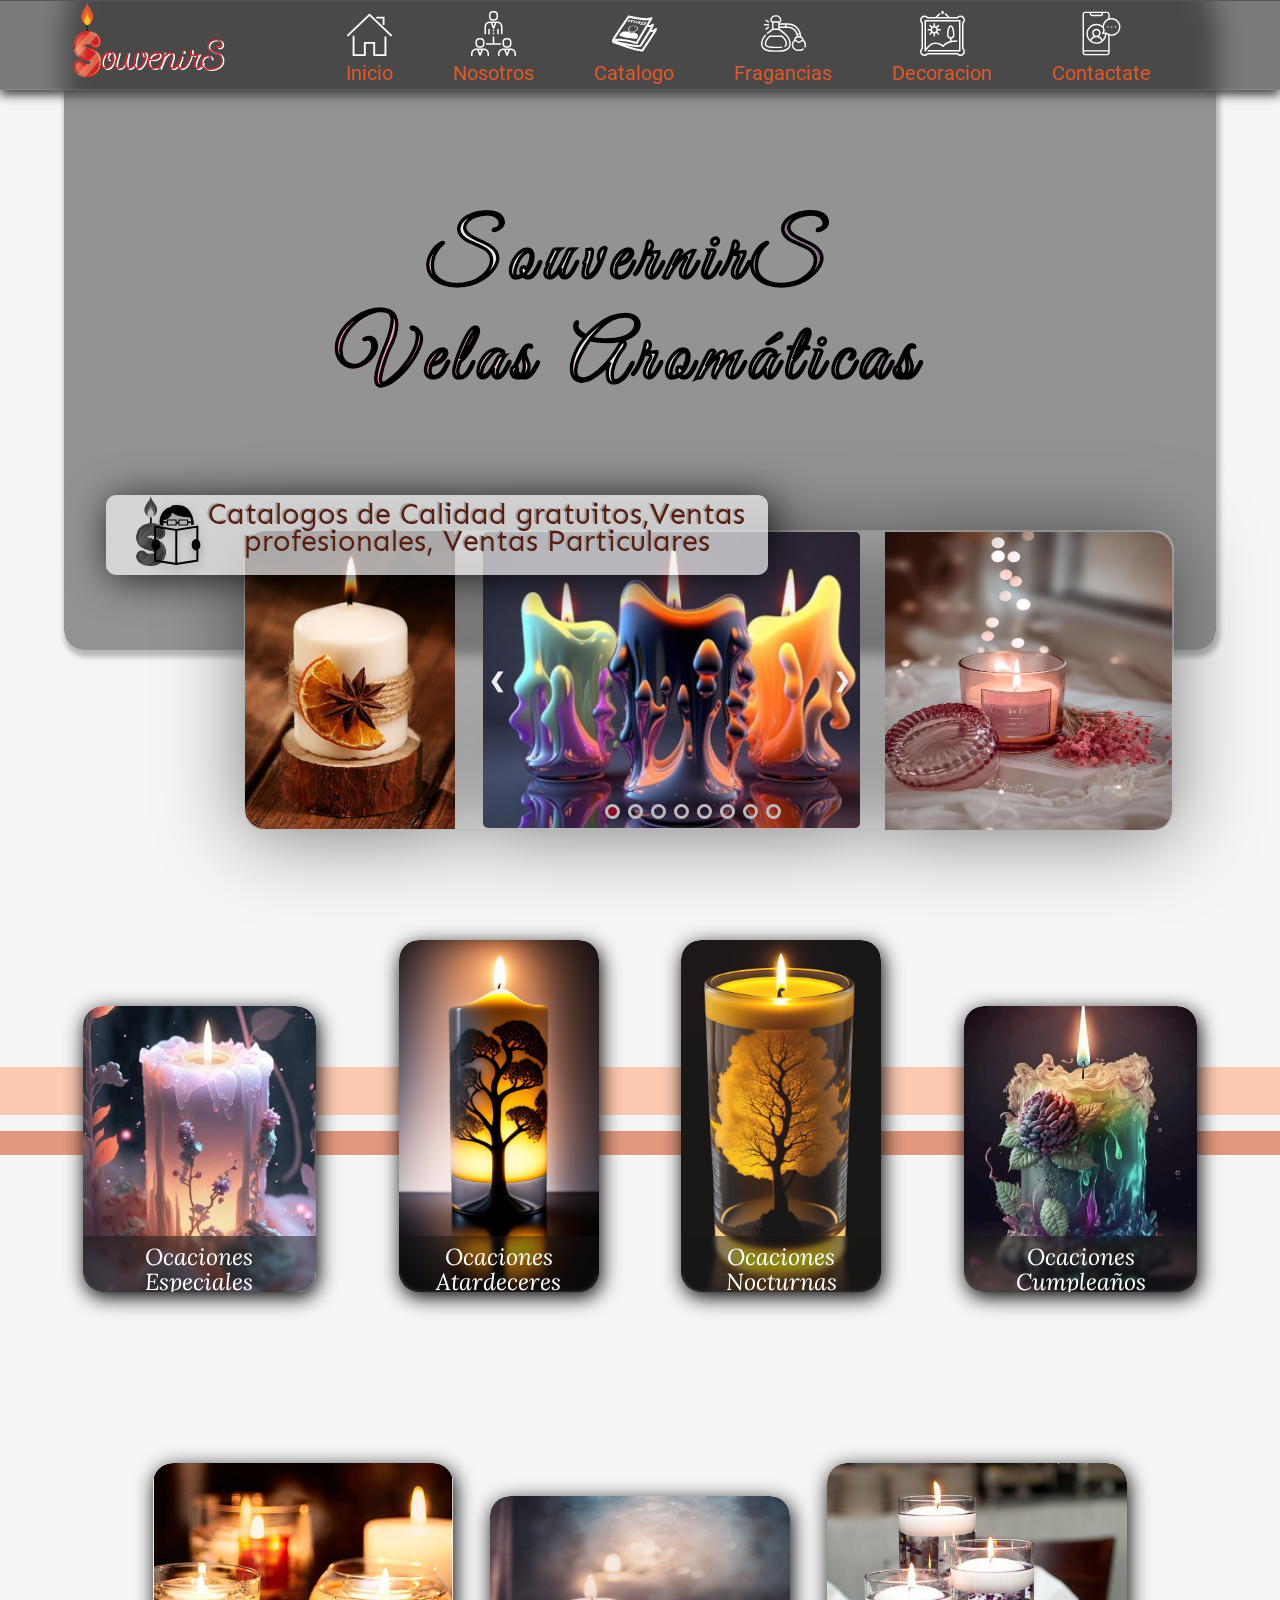
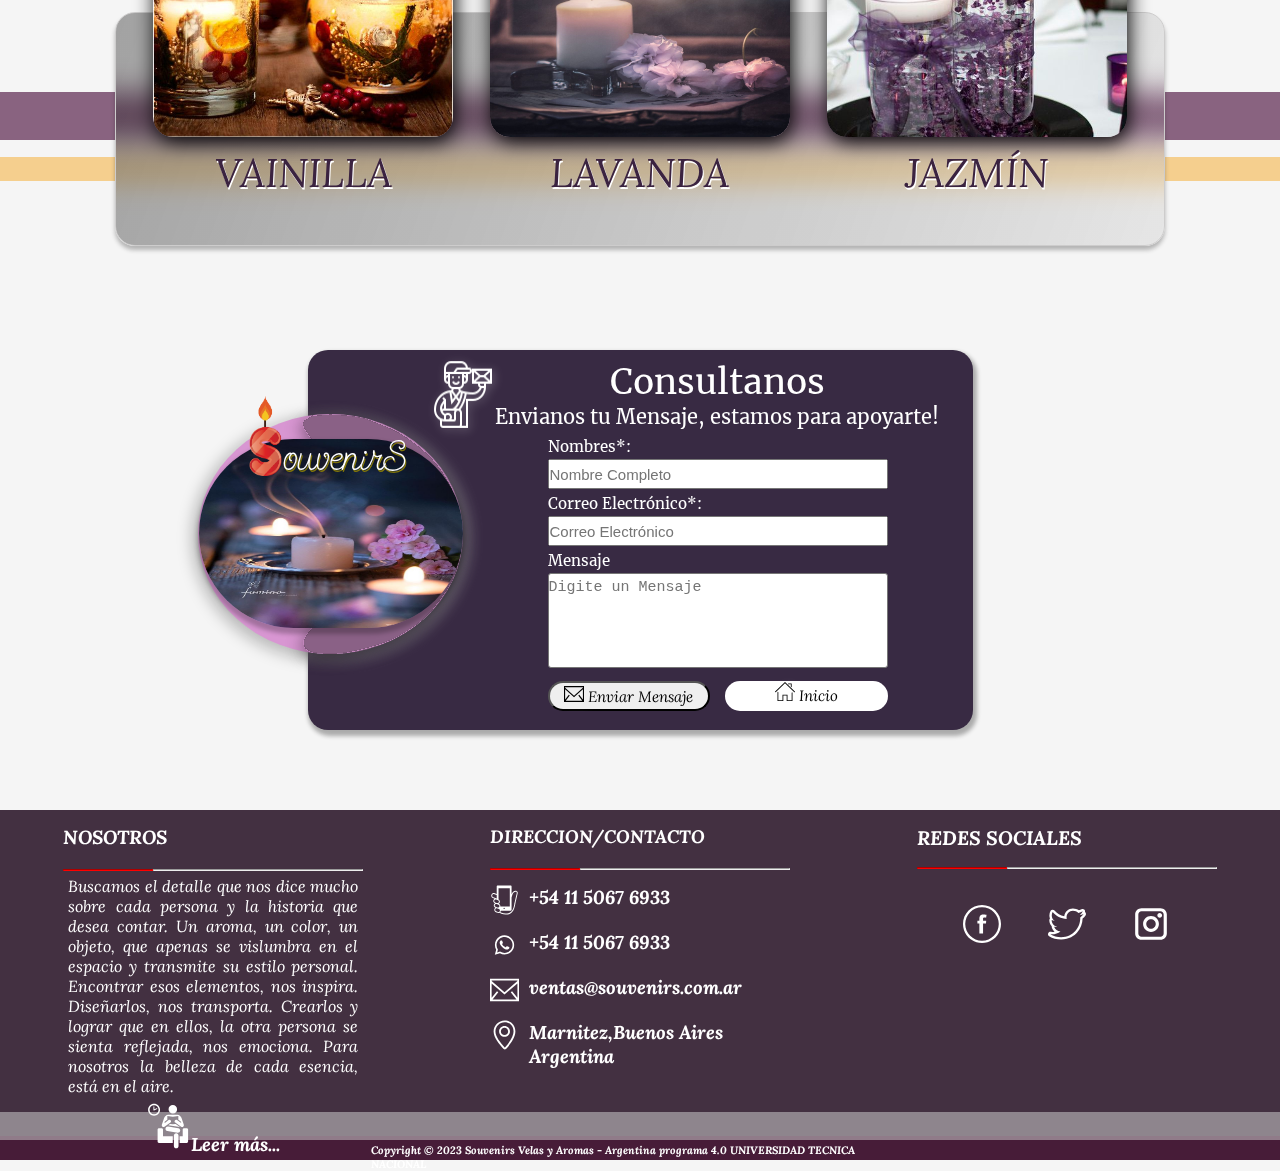
==== commit 4e3424d5: "Se creó el Slider y se implemento animaciones en la imagen Principal" ====
--- a/index.html
+++ b/index.html
@@ -7,62 +7,152 @@
     <title>SouvenirS Velas y Aromas</title>
     <link rel="stylesheet" href="styles/fonts.css" />
     <link rel="stylesheet" href="styles/estilos.css" />
+    <link rel="stylesheet" href="styles/slider.css" />
   </head>
   <body>
-
 <!--------------------header------------------->
+<div id="inicio"></div>
 <header>
   <div class="logo">
-    <img src="./images/letraS.png" alt="" />
+    <img src="./images/letraS.png" alt=""/>
     <h2>ouvenirS</h2>
     <h2>ouvenirS</h2>
   </div>
   <nav class="frame">
     <ul>
       <li>
-        <a href="index.html"><img class="colorSvg" src="./images/home.svg" alt="" />Inicio</a>
-      </li>
-      <li>
-        <a href="#nosotros"><img class="colorSvg" src="./images/nosotros.svg" alt=""/>Nosotros</a>
-      </li>
-      <li>
-        <a href=""><img class="colorSvg" src="./images/catalogo.svg" alt=""/>Catalogo</a>
-      </li>
-      <li>
-        <a href="#fragancias"><img class="colorSvg" src="./images/fragancia.svg" alt=""/>Fragancias</a>
-      </li>
-      <li>
-        <a href="#decoration"><img class="colorSvg" src="./images/decoracion.svg" alt=""/>Decoracion</a>
-      </li>
-      <li>
-        <a href="#contacto"><img class="colorSvg" src="./images/contacto.svg" alt=""/>Contactate</a>
+        <a href="#inicio" 
+          ><img class="colorSvg" src="./images/home.svg" alt="" />Inicio</a
+        >
+      </li>
+      <li>
+        <a href="#nosotros"
+          ><img
+            class="colorSvg"
+            src="./images/nosotros.svg"
+            alt=""
+          />Nosotros</a
+        >
+      </li>
+      <li>
+        <a href="#catalogo"
+          ><img
+            class="colorSvg"
+            src="./images/catalogo.svg"
+            alt=""
+          />Catalogo</a
+        >
+      </li>
+      <li>
+        <a href="#fragancias"
+          ><img
+            class="colorSvg"
+            src="./images/fragancia.svg"
+            alt=""
+          />Fragancias</a
+        >
+      </li>
+      <li>
+        <a href="#decoracion"
+          ><img
+            class="colorSvg"
+            src="./images/decoracion.svg"
+            alt=""
+          />Decoracion</a
+        >
+      </li>
+      <li>
+        <a href="#formulario"
+          ><img
+            class="colorSvg"
+            src="./images/contacto.svg"
+            alt=""
+          />Contactate</a
+        >
       </li>
     </ul>
   </nav>
 </header>
 <!--------------------Main--------------------->
 <main>
-  <img src="./images/fondoMain1C.png" alt=""/>
-  <h1>
-    Velas Aromaticas <br/>SouvenirS
-  </h1>
-  
-  <div class="pantallaCatalogo">
+  <div class="container2">
+    <div class="exterior">
+    </div>
+    
+    <!-- <img1 src="./imgMain/im1.jpeg" alt="" /> -->
+  </div>
+
+
+  <h1>SouvernirS <br />Velas Aromáticas</h1>
+  <div class="pantallaCatalogo" id="catalogo">
     <div class="catalogoPantalla">
       <div class="textoCatalogo">
-        <img src="./images/logoBN.png" alt=""/>
-        <img src="./images/man-reading.svg" alt=""/>
-        <span>Catalogos de Calidad gratuitos,Ventas profesionales, Ventas
-          Particulares</span>
-        <span>Catalogos de Calidad gratuitos,Ventas profesionales, Ventas
-          Particulares</span>
+        <img src="./images/logoBN.png" alt="" />
+        <img src="./images/man-reading.svg" alt="" />
+        <span
+          >Catalogos de Calidad gratuitos,Ventas profesionales, Ventas
+          Particulares</span
+        >
+        <span
+          >Catalogos de Calidad gratuitos,Ventas profesionales, Ventas
+          Particulares</span
+        >
       </div>
     </div>
     <div class="pantallaVentas">
-      <img src="./images/vela1.jpg" alt=""/>
-      <img src="./images/vela2.jpeg" alt=""/>
-      <img src="./images/vela3.jpeg" alt=""/>
-    </div>   
+      <img src="./images/vela1.jpg" alt="" />
+
+      <!-- ************************* -->
+      <div class="container1">
+        <span class="next">&#10095;</span>
+        <span class="prev">&#10094;</span>
+        <section class="slides-row">
+          <div class="slide" id="lastImageDuplicate">
+            <img src="./img/imgx6.jpeg" alt="" />
+          </div>
+          <div class="slide">
+            <img src="./img/img1.jpeg" alt="" />
+          </div>
+          <div class="slide">
+            <img src="./img/img9.jpeg" alt="" />
+          </div>
+          <div class="slide">
+            <img src="./img/img3.jpeg" alt="" />
+          </div>
+          <div class="slide">
+            <img src="./img/img4.jpeg" alt="" />
+          </div>
+          <div class="slide">
+            <img src="./img/img7x2.jpeg" alt="" />
+          </div>
+          <div class="slide">
+            <img src="./img/imgx7.jpeg" alt="" />
+          </div>
+          <div class="slide">
+            <img src="./img/imgx.png" alt="" />
+          </div>
+          <div class="slide">
+            <img src="./img/imgx10.jpeg" alt="" />
+          </div>
+          <div class="slide" id="firstImageDuplicate">
+            <img src="./img/img1.jpeg" alt="" />
+          </div>
+        </section>
+        <section class="dots">
+          <div class="dot active"></div>
+          <div class="dot"></div>
+          <div class="dot"></div>
+          <div class="dot"></div>
+          <div class="dot"></div>
+          <div class="dot"></div>
+          <div class="dot"></div>
+          <div class="dot"></div>
+        </section>
+      </div>
+      <!-- *********************************** -->
+      
+      <img src="./images/vela3.jpeg" alt="" />
+    </div>
   </div>
 
   <div class="primerasCards">
@@ -71,175 +161,257 @@
 
     <div class="cards">
       <div class="card card1">
-        <img src="./images/imagenCard1a.jpeg" alt=""/>
+        <img src="./images/imagenCard1a.jpeg" alt="" />
 
         <div class="description">
           <h2>Ocaciones Especiales</h2>
-          <br>
-          <p>🕯️"ENCUENTROS AUTENTICOS" Velas naturales formuladas a base de aceites vegetales y perfumadas notas especiadas y frutales.</p>
-        </div>
-      </div>
-      <div class="card card2">
-        <img src="./images/imagenCard1b.jpeg" alt=""/>
+          <br />
+          <p>
+            🕯️"ENCUENTROS AUTENTICOS" Velas naturales formuladas a base de
+            aceites vegetales y perfumadas notas especiadas y frutales.
+          </p>
+        </div>
+      </div>
+      <div class="card card2" id="decoracion">
+        <img src="./images/imagenCard1b.jpeg" alt="" />
 
         <div class="description">
-          <h2>Ocaciones Atardeceres</h2> <br>
-          <p>🕯️"RESPETAR LA NATURALEZA" Velas eco-blend, aromas alegres y frescos. Perfumadas notas en pomelo y enebro.</p>
+          <h2>Ocaciones Atardeceres</h2>
+          <br />
+          <p>
+            🕯️"RESPETAR LA NATURALEZA" Velas eco-blend, aromas alegres y
+            frescos. Perfumadas notas en pomelo y enebro.
+          </p>
         </div>
       </div>
       <div class="card card3">
-        <img src="./images/imagenCard1c.jpeg" alt=""/>
+        <img src="./images/imagenCard1c.jpeg" alt="" />
         <div class="description">
-          <h2>Ocaciones Nocturnas</h2> <br>
-          <p>🕯️"DISEÑOS SELECTOS Una envolvente y profunda sensacion de sentir notas citricas de la bergamota, distinguida y sensual.
+          <h2>Ocaciones Nocturnas</h2>
+          <br />
+          <p>
+            🕯️"DISEÑOS SELECTOS Una envolvente y profunda sensacion de
+            sentir notas citricas de la bergamota, distinguida y sensual.
           </p>
         </div>
       </div>
       <div class="card card4">
-        <img src="./images/imagenCard1d.jpeg" alt=""/>
+        <img src="./images/imagenCard1d.jpeg" alt="" />
         <div class="description">
-          <h2>Ocaciones Cumpleaños</h2> <br>
-          <p>🕯️"CELEBRACIONES" Aromas que conmemoran historias.Vela silver. Delicadas notas de madera blanca, aroma dulce,suave y elegante.</p>
-        </div>
-      </div>
-    </div>
-  </div>
-  
-    <div class="segundasCards" id="fragancias">
-
-        <div class="cinta2b"></div>
-        <div class="cinta2a"></div>
-        <div class="fondoTransparente">
-          <div class="cards2">
-            <div class="container">
-                <div class="card card1b">
-                  <img src="./images/imagenVainilla.png" alt="">
-                </div>
-                <div class="txtVainilla">
-                  <h2>VAINILLA</h2>
-                </div>
-            </div>
-            <div class="container">
-              <div class="card card2b">
-                <img src="./images/imagenLavanda.jpeg" alt="">
-              </div>
-              <div class="txtLavanda">
-                <h2>LAVANDA</h2>
-              </div>
-          </div>
-            <div class="container">
-              <div class="card card3b">
-                <img src="./images/imagenJazmin.png" alt="">
-              </div>
-              <div class="txtJazmin">
-                <h2>JAZMÍN</h2>
-              </div>
-          </div>
-          </div>
-        </div>
-
-    </div>
-
-  <div class="formularioContacto">
+          <h2>Ocaciones Cumpleaños</h2>
+          <br />
+          <p>
+            🕯️"CELEBRACIONES" Aromas que conmemoran historias.Vela silver.
+            Delicadas notas de madera blanca, aroma dulce,suave y elegante.
+          </p>
+        </div>
+      </div>
+    </div>
+  </div>
+
+  <div class="segundasCards" id="fragancias">
+    <div class="cinta2b"></div>
+    <div class="cinta2a"></div>
+    <div class="fondoTransparente">
+      <div class="cards2">
+        <div class="container">
+          <div class="card card1b">
+            <img src="./images/imagenVainilla.png" alt="" />
+          </div>
+          <div class="txtVainilla">
+            <h2>VAINILLA</h2>
+          </div>
+        </div>
+        <div class="container">
+          <div class="card card2b">
+            <img src="./images/imagenLavanda.jpeg" alt="" />
+          </div>
+          <div class="txtLavanda">
+            <h2>LAVANDA</h2>
+          </div>
+        </div>
+        <div class="container">
+          <div class="card card3b">
+            <img src="./images/imagenJazmin.png" alt="" />
+          </div>
+          <div class="txtJazmin">
+            <h2>JAZMÍN</h2>
+          </div>
+        </div>
+      </div>
+    </div>
+  </div>
+
+  <div class="formularioContacto" id="formulario">
     <div class="logoForm">
       <div class="fondoLogo">
         <div class="fondoClaro"></div>
         <div class="fondoObscuro">
-          <img src="./images/vectorObscuro.svg" alt="">
-        </div>
-        <img src="./images/imagenLogoForm.png" alt="">  
+          <img src="./images/vectorObscuro.svg" alt="" />
+        </div>
+        <img src="./images/imagenLogoForm.png" alt="" />
       </div>
       <div class="logF">
-        <img src="./images/letraS.png" alt="">
+        <img src="./images/letraS.png" alt="" />
         <h2>ouvenirS</h2>
       </div>
     </div>
     <div class="headerForm">
       <div class="imgText">
-        <img src="./images/mailman.png" alt="">
+        <img src="./images/mailman.png" alt="" />
         <div class="textHeaderForm">
-        <h2>Consultanos</h2>
-        <h2>Envianos tu Mensaje, estamos para apoyarte!</h2>
-        </div>
-    </div>
-    <form action="#">
+          <h2>Consultanos</h2>
+          <h2>Envianos tu Mensaje, estamos para apoyarte!</h2>
+        </div>
+      </div>
+      <form action="#">
         <div class="formulario">
           <div class="nombres">
             <label for="nombres">Nombres*:</label>
-            <input type="text" name="nombres" id="" placeholder="Nombre Completo">
+            <input
+              type="text"
+              name="nombres"
+              id=""
+              placeholder="Nombre Completo"
+            />
           </div>
           <div class="correo">
             <label for="correo">Correo Electrónico*:</label>
-            <input type="email" name="correo" id="" placeholder="Correo Electrónico">
+            <input
+              type="email"
+              name="correo"
+              id=""
+              placeholder="Correo Electrónico"
+            />
           </div>
           <div class="mensaje">
             <label for="mensaje">Mensaje</label>
-            <textarea name="mensaje" id="" cols="30" rows="20" resizable="false" placeholder="Digite un Mensaje"></textarea>
-          </div>  
+            <textarea
+              name="mensaje"
+              id=""
+              cols="30"
+              rows="20"
+              resizable="false"
+              placeholder="Digite un Mensaje"
+            ></textarea>
+          </div>
           <div class="btnFormulario">
-            <button><img src="./images/email.svg" alt="">  Enviar Mensaje</button> <button><img src="./images/home.svg" alt=""> Inicio</button>
-          </div>
-        </div>
-    </form>
-    </div> 
-  </div> 
+            <button>
+              <img src="./images/email.svg" alt="" /> Enviar Mensaje
+            </button>
+            <a href="#inicio"><img src="./images/home.svg" alt="" /> Inicio</a>
+          </div>
+        </div>
+      </form>
+    </div>
+  </div>
 </main>
 <!-------------------Footer-------------------->
+
 <footer>
   <div class="cinta3b"></div>
   <div class="cinta3a"></div>
   <div class="contenidoFooter">
     <div class="nosotros" id="nosotros">
-      <h2>NOSOTROS</h2><br>
+      <h2>NOSOTROS</h2>
+      <br />
       <div class="lineasFooter1">
-        <hr>
-        <hr>
+        <hr />
+        <hr />
       </div>
       <p>
-        Buscamos el detalle que nos dice mucho sobre cada persona y la historia que desea contar. Un aroma, un color, un objeto, que apenas se vislumbra en el espacio y transmite su estilo personal. Encontrar esos elementos, nos inspira. Diseñarlos, nos transporta. Crearlos y lograr que en ellos, la otra persona se sienta reflejada, nos emociona. Para nosotros la belleza de cada esencia, está en el aire.
+        Buscamos el detalle que nos dice mucho sobre cada persona y la
+        historia que desea contar. Un aroma, un color, un objeto, que apenas
+        se vislumbra en el espacio y transmite su estilo personal. Encontrar
+        esos elementos, nos inspira. Diseñarlos, nos transporta. Crearlos y
+        lograr que en ellos, la otra persona se sienta reflejada, nos
+        emociona. Para nosotros la belleza de cada esencia, está en el aire.
       </p>
       <div class="enlace">
-        
-        <h3><a href="nosotros.html"><img src="./images/waiting-while-reading-sit-wait-waiting-room-svgrepo-com.svg" alt="">Leer más...</a></h3>
+        <h3>
+          <a href="nosotros.html"
+            ><img
+              src="./images/waiting-while-reading-sit-wait-waiting-room-svgrepo-com.svg"
+              alt=""
+            />Leer más...</a
+          >
+        </h3>
       </div>
     </div>
     <div class="direccion">
-      <h2>DIRECCION/CONTACTO</h2><br>
+      <h2>DIRECCION/CONTACTO</h2>
+      <br />
       <div class="lineasFooter2">
-        <hr>
-        <hr>
+        <hr />
+        <hr />
       </div>
       <div class="direccionIconos">
         <div class="iconoContacto">
-          <img src="./images/smartphone-12-svgrepo-com.svg" alt="" class="iconoDireccion"> <h3>+54 11 5067 6933</h3>
+          <img
+            src="./images/smartphone-12-svgrepo-com.svg"
+            alt=""
+            class="iconoDireccion"
+          />
+          <h3>+54 11 5067 6933</h3>
         </div>
         <div class="iconoContacto">
-          <img src="./images/whatsapp-svgrepo-com.svg" alt="" class="iconoDireccion"> <h3>+54 11 5067 6933</h3>
+          <img
+            src="./images/whatsapp-svgrepo-com.svg"
+            alt=""
+            class="iconoDireccion"
+          />
+          <h3>+54 11 5067 6933</h3>
         </div>
         <div class="iconoContacto">
-          <img src="./images/email.svg" alt="" class="iconoDireccion"> <h3>ventas@souvenirs.com.ar</h3>
+          <img src="./images/email.svg" alt="" class="iconoDireccion" />
+          <h3>ventas@souvenirs.com.ar</h3>
         </div>
         <div class="iconoContacto">
-          <img src="./images/location-pin-svgrepo-com.svg" alt="" class="iconoDireccion"> <h3>Marnitez,Buenos Aires Argentina</h3>
+          <img
+            src="./images/location-pin-svgrepo-com.svg"
+            alt=""
+            class="iconoDireccion"
+          />
+          <h3>Marnitez,Buenos Aires Argentina</h3>
         </div>
       </div>
     </div>
     <div class="sociales">
-      <h2>REDES SOCIALES</h2><br>
+      <h2>REDES SOCIALES</h2>
+      <br />
       <div class="lineasFooter3">
-        <hr>
-        <hr>
+        <hr />
+        <hr />
       </div>
       <div class="iconosSociales">
-        <a href=""><img src="./images/facebook-svgrepo-com.svg" alt="" class="iconoSociales"></a>
-        <a href=""><img src="./images/twitter-svgrepo-com.svg" alt="" class="iconoSociales"></a> 
-        <a href=""><img src="./images/instagram-svgrepo-com.svg" alt="" class="iconoSociales"></a>
+        <a href=""
+          ><img
+            src="./images/facebook-svgrepo-com.svg"
+            alt=""
+            class="iconoSociales"
+        /></a>
+        <a href=""
+          ><img
+            src="./images/twitter-svgrepo-com.svg"
+            alt=""
+            class="iconoSociales"
+        /></a>
+        <a href=""
+          ><img
+            src="./images/instagram-svgrepo-com.svg"
+            alt=""
+            class="iconoSociales"
+        /></a>
       </div>
     </div>
   </div>
   <div class="derechos">
-    <h6>Copyright © 2023 Souvenirs Velas y Aromas - Argentina programa 4.0 UNIVERSIDAD TECNICA NACIONAL</h6>
-  </div>
-</footer> 
-  </body>
+    <h6>
+      Copyright © 2023 Souvenirs Velas y Aromas - Argentina programa 4.0
+      UNIVERSIDAD TECNICA NACIONAL
+    </h6>
+  </div>
+</footer>
+</body>
+<script src="./scripts/script.js"></script>
 </html>--- a/styles/fonts.css
+++ b/styles/fonts.css
@@ -17,4 +17,8 @@
 @font-face {
     font-family: Merri;
     src: url(../Fonts/Merriweather-Regular.ttf);
-}+}
+@font-face {
+    font-family: Great;
+    src: url(../Fonts/GreatVibes-Regular.ttf);
+}
--- a/styles/estilos.css
+++ b/styles/estilos.css
@@ -5,7 +5,9 @@
     box-sizing: border-box;
     text-decoration: none;
 }
-
+html{
+    scroll-behavior: smooth;
+}
 body{
     background:whitesmoke;
     position: relative;
@@ -19,7 +21,7 @@
     top: 0px;
     background:rgba(0,0,0,0.5);
     backdrop-filter: blur(12.5px);
-    border-radius: 20px 20px 0px 0px;
+    /*border-radius: 20px 20px 0px 0px;*/
     box-shadow:0px 5px 10px rgb(65, 65, 65); 
     border-style: outset;
     border-width: 1px 0px 0px;
@@ -125,30 +127,73 @@
     transform: translate(-3px) scale(1.05);
 }
 
-main > img{
-    position: absolute;
-    top: 0px;
-    left: 0px;
-    width: 100%;
+.container2{
+    position:absolute;
+    width: 90%;
     height: 650px;
-    box-shadow: 0px 5px 5px 2px rgba(0, 0, 0, 0.25);
-    border-radius: 20px;
-}
-main h1{
-    position: absolute;
-    width: 497px;
-    height: 95px;
-    left: 670px;
+    margin-left: 5%;
+    box-shadow: 2px 5px 5px 2px rgba(0, 0, 0, 0.25);
+    border-radius: 20px;
+    overflow: hidden;
+    animation: animacion2 150s ease-in-out infinite;
+    background-size:cover;
+}
+
+.exterior{
+    position: absolute;
+    left: 0;
+    top: 0;
+    width: 100%;
+    height: 650px;
+    background:rgba(0, 0, 0, .4);
+    border-radius: 20px;
+}
+@keyframes animacion2 {
+    0%,100%{
+        background-image: url(../images/fondoMain1C.png);
+    }
+    25%{
+        background-image: url(../imgMain/im8.jpeg);
+    }
+    50%{
+        background-image: url(../imgMain/im1.jpeg);
+    }
+    75%{
+        background-image: url(../imgMain/im3.jpeg);
+    }
+}
+
+main > h1 {
+    position: absolute;
+    width: 620px;
+    height: 190px;
+    left: 25%;
     top: 203px;
 
-    font-family: 'Send Flowers';
-    font-style: normal;
-    font-weight: 400;
-    font-size: 70px;
-    line-height: 70px;
-    text-align: center;
-    color: #ffffff;
-}
+    font-family: Great, cursive;
+    font-size: 5em;
+    text-align: center;
+
+    background: rgb(255,110,162);
+background: linear-gradient(45deg, rgba(255,110,162,1) 0%, rgba(255,255,255,0.8155637254901961) 40%, rgba(89,38,85,1) 100%);
+    
+    letter-spacing: .1em;
+    padding: 7px;
+    -webkit-background-clip: text;
+    -webkit-text-stroke:1px black; color:transparent;
+    animation: animacion 12s ease infinite;
+}
+
+@keyframes animacion {
+    0%{
+        background-position: -620px;
+    }
+
+    100% {
+        background-position: 620px;
+    }
+}
+
 .pantallaCatalogo{
     position: relative;
     width:1068px;
@@ -163,7 +208,6 @@
     position: absolute;
     width: 662px;
     height: 80px;
-    /*left: 80px;*/
     left: 0px;
     top: 0px;
     background: rgba(239, 239, 239, 0.7);
@@ -220,36 +264,26 @@
 }
 
 .pantallaVentas{
-    position: absolute;
+    position: relative;
     box-sizing: border-box;
-    /*margin: 0 auto;*/
     width: 930px;
     height: 300px;
     top: 35px;
 
     background: linear-gradient(180deg, rgba(255, 255, 255, 0.25) 0%, rgba(255, 255, 255, 0) 120.69%);
     border: 1px solid rgba(167, 165, 165, 0.5);
-    filter: drop-shadow(0px 4px 40px rgba(0, 0, 0, 0.35));
-    backdrop-filter: blur(10px);
-    border-radius: 20px;
-
-    font-display: flex;
+    filter: drop-shadow(0px 4px 40px rgba(0, 0, 0, .5));
+    backdrop-filter: blur(5px);
+    border-radius: 20px;
     
 }
 .pantallaVentas img:nth-child(1){
-    position: absolute;
+    position: relative;
     width: 210px;
     height: 298px;
     left: 0px;
     top: 0px;
     border-radius: 20px 0px 0px 20px;
-}
-.pantallaVentas img:nth-child(2){
-    position: absolute;
-    width: 419px;
-    height: 296px;
-    left: 216px;
-    top: 1px;
 }
 
 .pantallaVentas img:nth-child(3){
@@ -292,7 +326,7 @@
 .card{
     border-radius:20px;
     box-shadow:2px 5px 20px black;
-    overflow:hidden;
+    overflow: hidden;
 
 }
 .card h2{
@@ -631,6 +665,15 @@
     justify-content:space-between;
     gap:15px;
 }
+.btnFormulario a{
+    width:60%;
+    font-family: Lora;
+    font-size: 15px;
+    border-radius: 50px;
+    background-color: #fff;
+    text-align: center;
+    color: #000
+}
 .btnFormulario img{
     width: 20px;
 }
@@ -640,12 +683,12 @@
     font-size: 15px;
     border-radius: 50px;
 }
-.btnFormulario button:nth-child(2){
+/*.btnFormulario button:nth-child(2){
     width:30%;
     font-family: Lora;
     font-size: 15px;
     border-radius: 50px;
-}
+}*/
 
 footer{
 position: absolute;
@@ -685,7 +728,6 @@
 }
 
 .nosotros{
-    /*position: absolute;*/
     width: 300px;
     height: 300px;
     left: 77px;
@@ -727,7 +769,6 @@
 }
 
 .direccion{
-    /*position: absolute;*/
     width: 300px;
     height: 300px;
     left: 460px;
@@ -763,7 +804,6 @@
 }
 
 .sociales{
-    /*position: absolute;*/
     width: 300px;
     height: 300px;
     left: 850px;
--- a/styles/slider.css
+++ b/styles/slider.css
@@ -0,0 +1,75 @@
+.container1 {
+    position: absolute;
+    width: 419px;
+    height: 296px;
+    left: 238px;
+    top: 1px;
+    overflow: hidden;
+}
+.container1 .slides-row{
+    display: flex;
+    height:100%;
+}
+.container1 .slides-row .slide{
+    min-width: 100%;
+    
+}
+.container1 .slides-row .slide img{
+    width: 90%;
+    height: 100%;
+    border-radius: 5px;
+    object-fit:fill;
+}
+.container1 span.next, .container1 span.prev{
+    position: absolute;
+    top:50%;
+    transform: translateY(-50%);
+    padding:12px 16px;
+    color:#eee;
+    font-weight: bold;
+    font-size: 20px;
+    transition: 0.5s;
+    border-radius: 3px;
+    user-select: none;
+    cursor: pointer;
+    z-index: 1;
+}
+.container1 span.next{
+    right: 35px;
+}
+.container1 span.prev{
+    left: -10px;
+}
+.container1 span.next:hover, .container1 span.prev:hover{
+    /*background-color: #ddd;
+    opacity: 0.8;*/
+    color:#640202;
+}
+.container1 .dots{
+    position: absolute;
+    bottom: 5px;
+    z-index: 3;
+    left: 50%;
+    transform: translateX(-50%);
+}
+.container1 .dots .dot{
+    height: 15px;
+    width: 15px;
+    margin: 0 2px;
+    border: 3px solid #bbb;
+    border-radius: 50%;
+    display: inline-block;
+    transition: background-color 0.6s ease;
+}
+
+.container1 .dots .active{
+    background-color: #940929;
+    
+}
+
+@media (max-width: 650px){
+    .container1{
+        width:90%;
+        height: 300px;
+    }
+}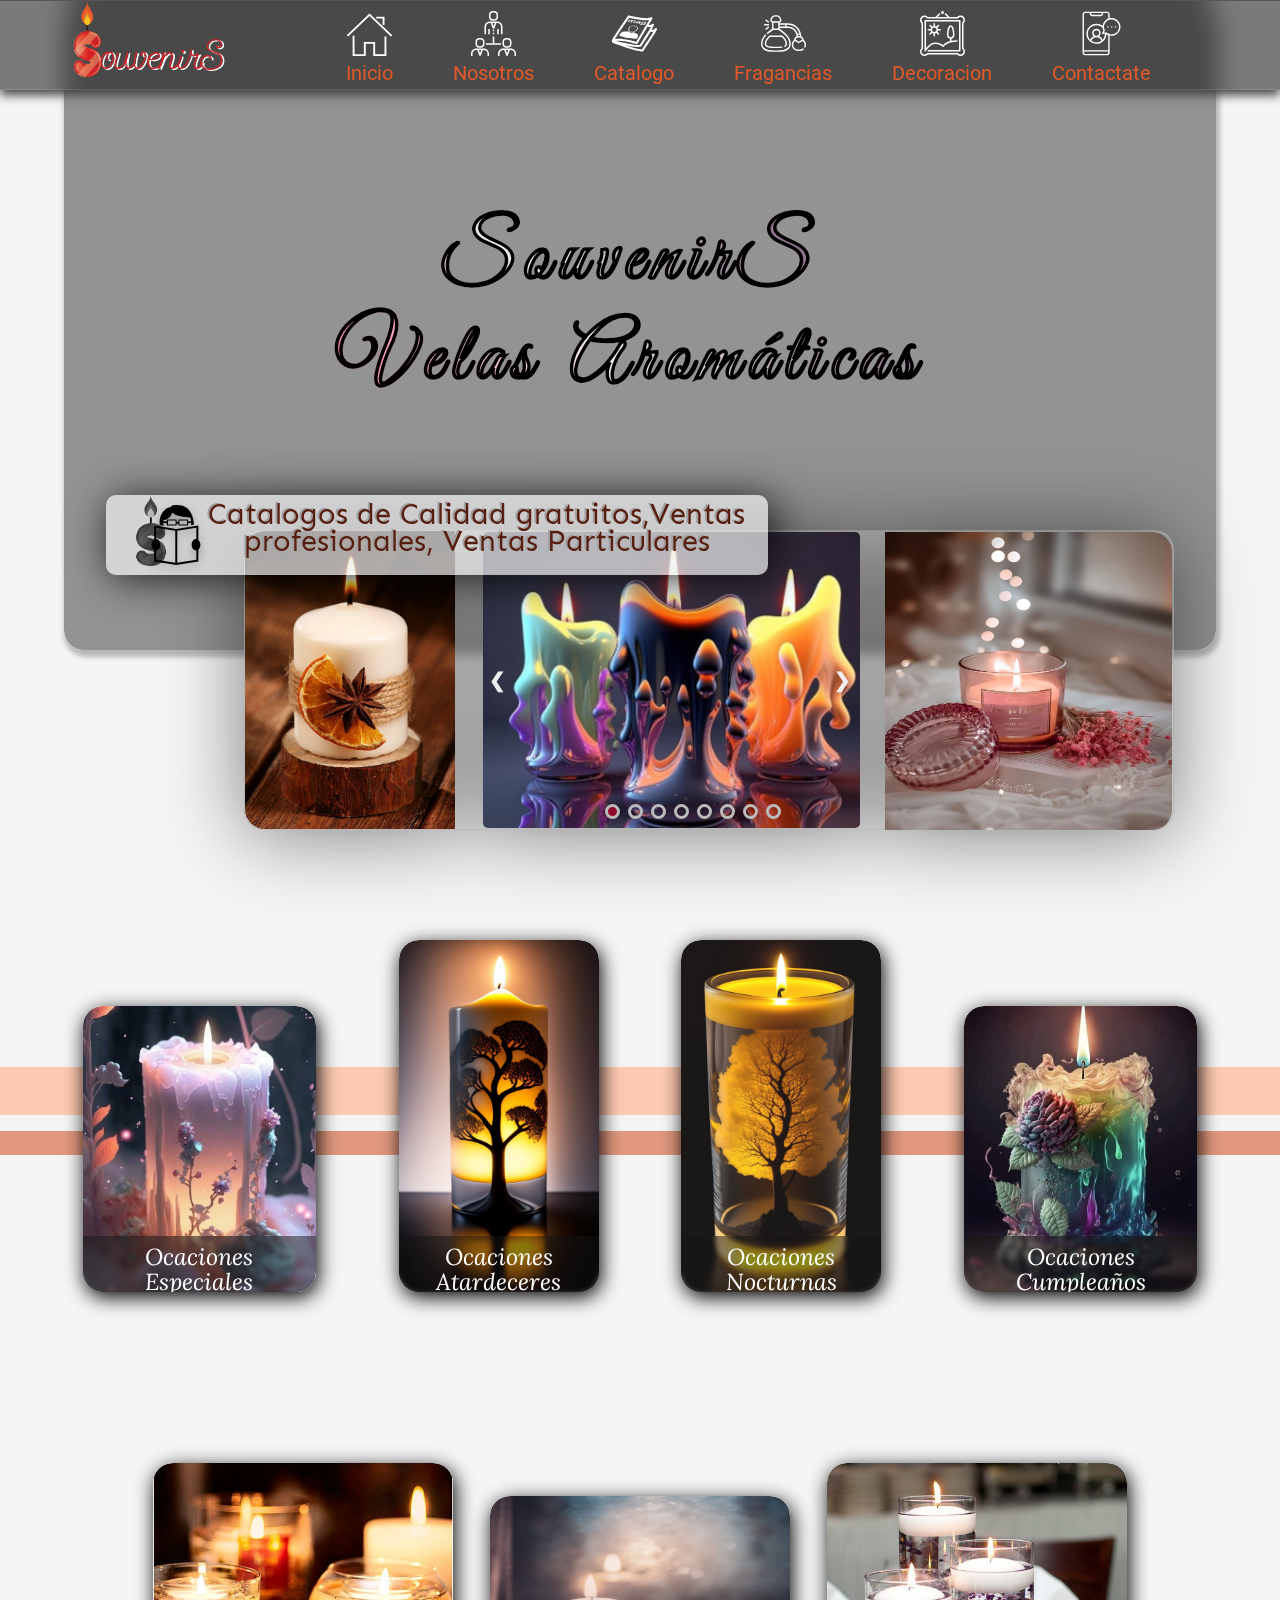
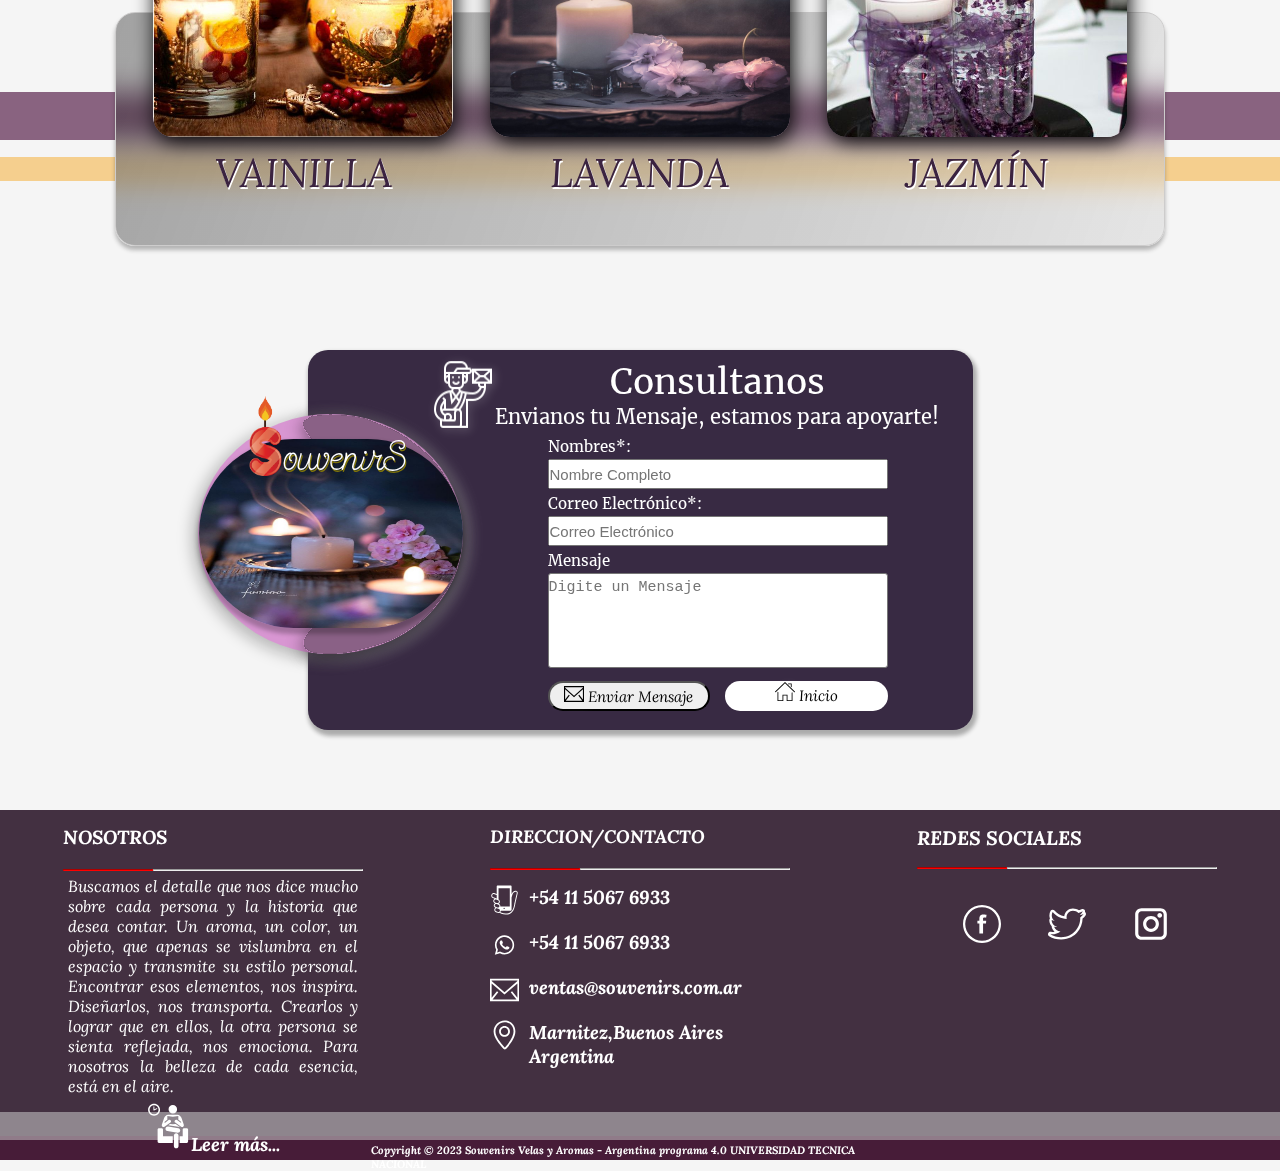
==== commit df329023: "Correccion en el Titulo" ====
--- a/index.html
+++ b/index.html
@@ -83,7 +83,7 @@
   </div>
 
 
-  <h1>SouvernirS <br />Velas Aromáticas</h1>
+  <h1>SouvenirS <br />Velas Aromáticas</h1>
   <div class="pantallaCatalogo" id="catalogo">
     <div class="catalogoPantalla">
       <div class="textoCatalogo">
